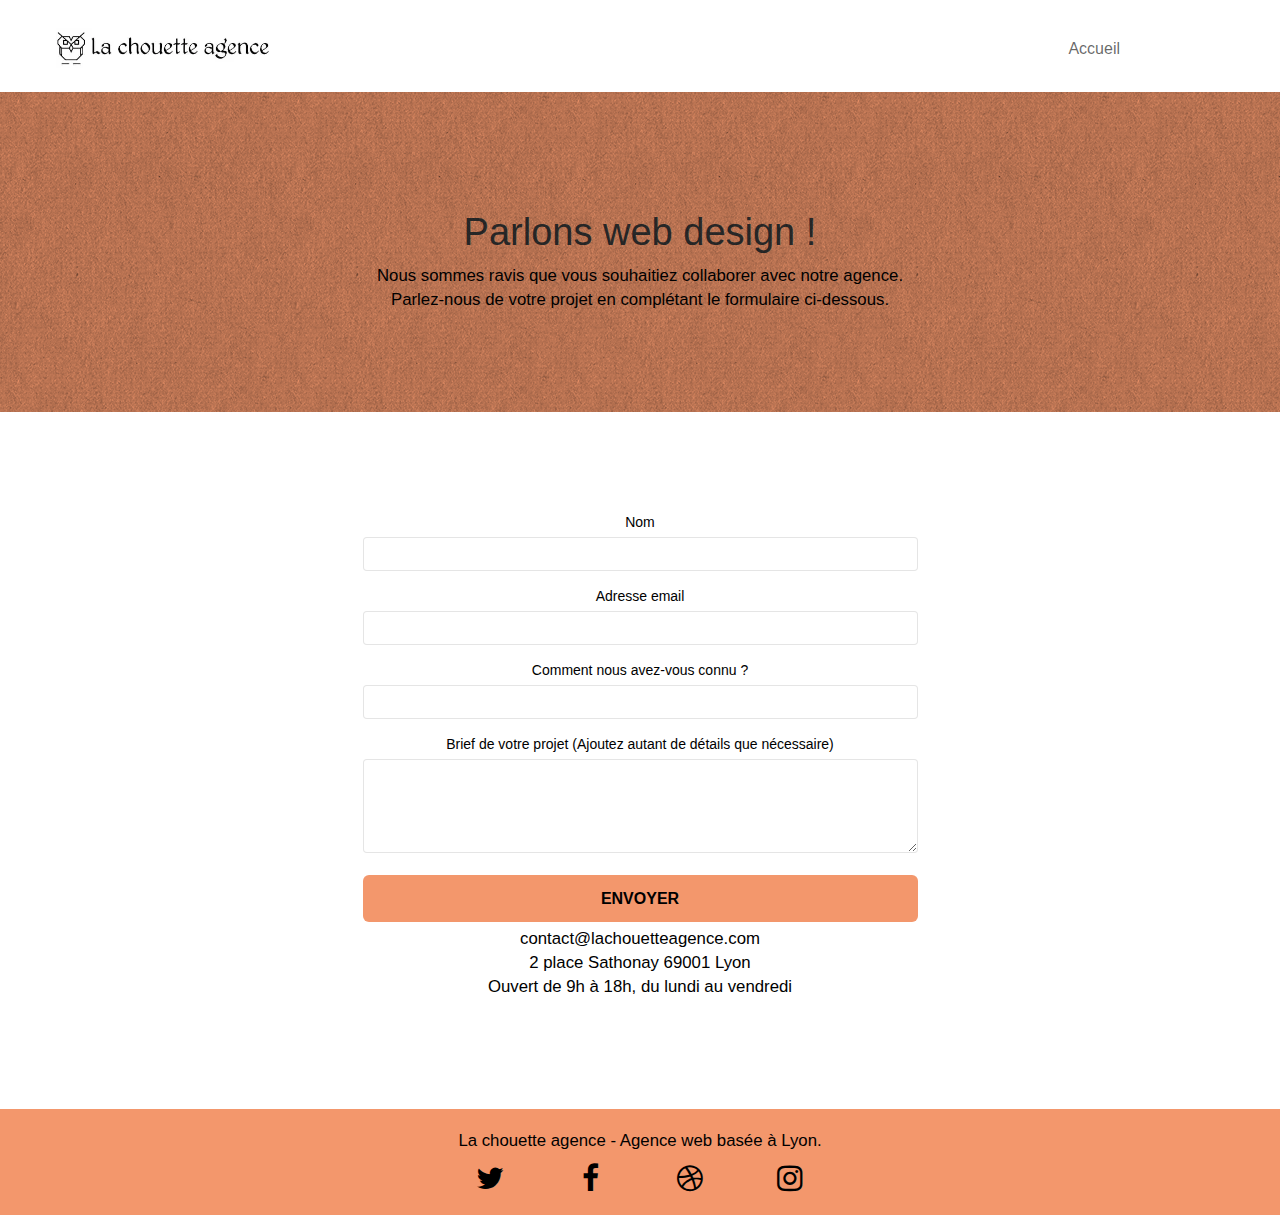
==== page2.html @ 96a7ecc4 "Changement de format pour certaines images" ====
<!doctype html>
<html lang="fr">
<head>
    <meta charset="utf-8">
    <meta name="description" content="Que vous ayez besoin d’une identité visuelle complète ou d’une refonte de votre site, n’hésitez pas à nous contacter.">
    <meta name="viewport" content="width=device-width, initial-scale=1.0, viewport-fit=cover">
    <link rel="shortcut icon" type="image/png" href="favicon.jpg">
    
	<link rel="stylesheet" type="text/css" href="./css/bootstrap-min.css">
	<link rel="stylesheet" type="text/css" href="./css/style-min.css">
	<link rel="stylesheet" type="text/css" href="./css/font-awesome-min.css">
	<link rel="stylesheet" type="text/css" href="./css/et-line-min.css">
	
    <title>Page contact de notre agence</title>

    
<!-- Analytics -->
 
<!-- Analytics END -->
    
</head>
<body>
<!-- Principal conteneur -->
<div class="page-container">
    
<!-- bloc-0 -->
<div class="bloc bgc-white l-bloc " id="bloc-0">
	<div class="container bloc-sm">

		<nav class="navbar row">
			<div class="navbar-header">
				<a class="navbar-brand" href="index.html">
					<img src="img/la-chouette-agence.webp" alt="logo et nom de l'agence" height="40" />
				</a>
				<button id="nav-toggle" type="button" class="ui-navbar-toggle navbar-toggle" data-toggle="collapse" data-target=".navbar-1">
					<span class="sr-only">Toggle navigation</span><span class="icon-bar"></span><span class="icon-bar"></span><span class="icon-bar"></span>
				</button>
			</div>
			<div class="collapse navbar-collapse navbar-1 special-dropdown-nav">
				<ul class="site-navigation nav navbar-nav">
					<li>
						<a href="index.html">Accueil</a>
					</li>
				</ul>
			</div>
		</nav>
	</div>
</div>
<!-- bloc-0 END -->

<!-- bloc-6 -->
<div class="bloc bg-dots-bg bg-repeat bgc-atomic-tangerine d-bloc bloc-bg-texture texture-paper" id="bloc-6">
	<div class="container bloc-lg">
		<div class="row">
			<div class="col-sm-12-modif">
				<h1 class="text-center hero-bloc-text">
					Parlons web design !
				</h1>
				<p class="text-center mg-lg tight-width-whitespace">
					Nous sommes ravis que vous souhaitiez collaborer avec notre agence.<br>
					Parlez-nous de votre projet en complétant le formulaire ci-dessous.
				</p>
			</div>
		</div>
	</div>
</div>
<!-- bloc-6 END -->

<!-- bloc-7 -->
<div class="bloc bgc-white l-bloc" id="bloc-7">
	<div class="container bloc-lg">
		<div class="row-modif">
			<div class="col-sm-6">
				<form id="form_1">
					<div class="form-group">
						<label>
							Nom
						</label>
						<input id="name" class="form-control" required />
					</div>
					<div class="form-group">
						<label>
							Adresse email
						</label>
						<input id="email" class="form-control" type="email" required />
					</div>
					<div class="form-group">
						<label>
							Comment nous avez-vous connu ?
						</label>
						<input class="form-control" type="email" required id="input_504" />
					</div>
					<div class="form-group">
						<label>
							Brief de votre projet (Ajoutez autant de détails que nécessaire)<br>
						</label><textarea id="message" class="form-control" rows="4" cols="50" required></textarea>
					</div> 
					<button class="bloc-button btn btn-lg btn-block cta-hero btn-atomic-tangerine" type="submit">
						Envoyer
					</button>
				</form>
			</div>
			<div class="col-sm-6">
				<p>
					contact@lachouetteagence.com<br>2 place Sathonay 69001 Lyon<br>Ouvert de 9h à 18h, du lundi au vendredi<br>
				</p>
			</div>
		</div>
	</div>
</div>
<!-- bloc-7 END -->

<!-- ScrollToTop Button -->
<a class="bloc-button btn btn-d scrollToTop" onclick="scrollToTarget('1')"><span class="fa fa-chevron-up"></span></a>
<!-- ScrollToTop Button END-->


<!-- Footer - bloc-8 -->
<div class="bloc bgc-atomic-tangerine d-bloc" id="bloc-8">
	<div class="container bloc-sm">
		<div class="row">
			<div class="col-sm-12">
				<p class="text-center">
					La chouette agence - Agence web basée à Lyon.<br>
				</p>
				<div class="row row-no-gutters social">
					<div class="col-sm-3">
						<div class="text-center">
							<a class="social" href="https://twitter.com/"><span class="fa fa-twitter icon-md"></span></a>
						</div>
					</div>
					<div class="col-sm-3">
						<div class="text-center">
							<a class="social" href="https://www.facebook.com/"><span class="fa fa-facebook icon-md"></span></a>
						</div>
					</div>
					<div class="col-sm-3">
						<div class="text-center">
							<a class="social" href="https://dribbble.com/"><span class="fa fa-dribbble icon-md"></span></a>
						</div>
					</div>
					<div class="col-sm-3">
						<div class="text-center">
							<a class="social" href="https://www.instagram.com/"><span class="fa fa-instagram icon-md"></span></a>
						</div>
					</div>
				</div>
			</div>
		</div>
	</div>
</div>
<!-- Footer - bloc-8 END -->

</div>
<!-- Principal conteneur END -->
<script src="./js/jquery-2.1.0-min.js"></script>
<script src="./js/bootstrap-min.js"></script>
<script src="./js/blocs-min.js"></script>
<script src="./js/jquery.touchSwipe-min.js" defer></script>
<script src="./js/gmaps-min.js"></script>   

</body>
</html>
---- css/style-min.css ----
body{margin:0;padding:0;background:#fff;overflow-x:hidden;-webkit-font-smoothing:antialiased;-moz-osx-font-smoothing:grayscale}a,button{transition:all .3s ease-in-out;outline:0!important}a:hover{text-decoration:none;cursor:pointer}#page-loading-blocs-notifaction{position:fixed;top:0;bottom:0;width:100%;z-index:100000;background:#fff url("img/pageload-spinner.gif") no-repeat center center}.bloc{width:100%;clear:both;background:50% 50% no-repeat;padding:0 50px;-webkit-background-size:cover;-moz-background-size:cover;-o-background-size:cover;background-size:cover;position:relative}.bloc .container{padding-left:0;padding-right:0}.bloc-lg{padding:100px 50px;text-align:center}.bloc-md{padding:50px}.bloc-sm{padding:20px 50px}.bg-b-edge,.bg-bl-edge,.bg-br-edge,.bg-center,.bg-l-edge,.bg-r-edge,.bg-repeat,.bg-t-edge,.bg-tl-edge,.bg-tr-edge{-webkit-background-size:auto!important;-moz-background-size:auto!important;-o-background-size:auto!important;background-size:auto!important}.bg-repeat{background:repeat}.bg-t-edge{background:top no-repeat}.bloc-bg-texture::before{content:"";background-size:2px 2px;position:absolute;top:0;bottom:0;left:0;right:0}.texture-paper::before{background:url("../img/texture-paper.png");background-size:280px 280px}.b-parallax{background-attachment:fixed}.d-bloc{color:rgba(255,255,255,.7)}.d-bloc button:hover{color:rgba(255,255,255,.9)}.d-bloc .icon-round,.d-bloc .icon-rounded,.d-bloc .icon-semi-rounded-a,.d-bloc .icon-semi-rounded-b,.d-bloc .icon-square{border-color:rgba(255,255,255,.9)}.d-bloc .divider-h span{border-color:rgba(255,255,255,.2)}.d-bloc .a-btn,.d-bloc .navbar a,.d-bloc .navbar-brand,.d-bloc a .icon-lg,.d-bloc a .icon-sm,.d-bloc a .icon-xl,.d-bloc h1 a,.d-bloc h2 a,.d-bloc h3 a,.d-bloc h4 a,.d-bloc h5 a,.d-bloc h6 a,.d-bloc p a{color:rgba(255,255,255,.6)}.d-bloc .a-btn:hover,.d-bloc .navbar a:hover,.d-bloc .navbar-brand:hover,.d-bloc a:hover .icon-lg,.d-bloc a:hover .icon-md,.d-bloc a:hover .icon-sm,.d-bloc a:hover .icon-xl,.d-bloc h1 a:hover,.d-bloc h2 a:hover,.d-bloc h3 a:hover,.d-bloc h4 a:hover,.d-bloc h5 a:hover,.d-bloc h6 a:hover,.d-bloc p a:hover{color:#fff}.d-bloc .navbar-toggle .icon-bar{background:#fff}.d-bloc .btn-wire,.d-bloc .btn-wire:hover{color:#fff;border-color:#fff}.d-bloc .panel{color:rgba(0,0,0,.5)}.d-bloc .panel button:hover{color:rgba(0,0,0,.7)}.d-bloc .panel icon{border-color:rgba(0,0,0,.7)}.d-bloc .panel .divider-h span{border-color:rgba(0,0,0,.1)}.d-bloc .panel .a-btn{color:rgba(0,0,0,.6)}.d-bloc .panel .a-btn:hover{color:#000}.d-bloc .panel .btn-wire,.d-bloc .panel .btn-wire:hover{color:rgba(0,0,0,.7);border-color:rgba(0,0,0,.3)}.d-bloc .panel,.l-bloc{color:rgba(0,0,0,.5)}.d-bloc .panel button:hover,.l-bloc button:hover{color:rgba(0,0,0,.7)}.l-bloc .icon-round,.l-bloc .icon-rounded,.l-bloc .icon-semi-rounded-a,.l-bloc .icon-semi-rounded-b,.l-bloc .icon-square{border-color:rgba(0,0,0,.7)}.d-bloc .panel .divider-h span,.l-bloc .divider-h span{border-color:rgba(0,0,0,.1)}.d-bloc .panel .a-btn,.l-bloc .a-btn,.l-bloc .navbar a,.l-bloc .navbar-brand,.l-bloc a .icon-lg,.l-bloc a .icon-md,.l-bloc a .icon-sm,.l-bloc a .icon-xl,.l-bloc h1 a,.l-bloc h2 a,.l-bloc h3 a,.l-bloc h4 a,.l-bloc h5 a,.l-bloc h6 a,.l-bloc p a{color:rgba(0,0,0,.6)}.d-bloc .panel .a-btn:hover,.l-bloc .a-btn:hover,.l-bloc .navbar a:hover,.l-bloc .navbar-brand:hover,.l-bloc a:hover .icon-lg,.l-bloc a:hover .icon-md,.l-bloc a:hover .icon-sm,.l-bloc a:hover .icon-xl,.l-bloc h1 a:hover,.l-bloc h2 a:hover,.l-bloc h3 a:hover,.l-bloc h4 a:hover,.l-bloc h5 a:hover,.l-bloc h6 a:hover,.l-bloc p a:hover{color:#000}.l-bloc .navbar-toggle .icon-bar{color:rgba(0,0,0,.6)}.d-bloc .panel .btn-wire,.d-bloc .panel .btn-wire:hover,.l-bloc .btn-wire,.l-bloc .btn-wire:hover{color:rgba(0,0,0,.7);border-color:rgba(0,0,0,.3)}.voffset{margin-top:30px}.voffset-lg{margin-top:80px}.row-no-gutters{margin-right:0;margin-left:0}.row.row-no-gutters>[class*=" col-"],.row.row-no-gutters>[class^=col-]{padding-right:0;padding-left:0}#bloc-1-hero h1{font-size:32px}.navbar{margin-bottom:0;z-index:1}.navbar-brand{height:auto;padding:3px 15px;font-size:25px;font-weight:400;font-weight:600;line-height:44px}.navbar-brand img{max-height:200px;margin:0 5px 0 0;display:inline}.navbar-brand img[src$=svg]{min-width:100px}.nav-center .navbar-brand img{margin:0}.navbar .nav{padding-top:2px;margin-right:6em;float:right;z-index:1;list-style-type:none}.nav>li{float:left;margin-top:4px;font-size:16px}.navbar-nav .open .dropdown-menu>li>a{text-align:inherit}.nav>li a:focus,.nav>li a:hover{background:0 0}.navbar-toggle{margin:10px 10px 0 0;border:0}.navbar-toggle:hover{background:0 0!important}.navbar-toggle .icon-bar{background-color:rgba(0,0,0,.5);width:26px}.nav-invert .navbar .nav{float:left}.nav-invert .navbar-brand,.nav-invert .navbar-header{float:right;position:relative;z-index:2}@media (min-width:768px){.site-navigation{position:absolute;top:50%;right:20px;transform:translate(0,-50%);-webkit-transform:translateY(-50%)}.nav>li .dropdown-menu a,.nav>li .dropdown-menu a:hover{color:#484848}.nav-invert .site-navigation{left:0;right:0}.nav-center{text-align:center}.nav-center .navbar-header{width:100%}.nav-center .nav>li,.nav-center .navbar-brand,.nav-center .navbar-header{float:none;display:inline-block}.nav-center .site-navigation{position:relative;width:100%;right:0;margin-right:0;margin-top:20px}.nav-center.mini-nav .navbar-toggle{float:none;margin:10px auto 0}}.nav>li>.dropdown a{background:0 0!important;display:block;padding:14px 15px}nav .caret{margin:0 5px}.dropdown-menu .dropdown-menu{top:-8px;left:100%}.dropdown-menu .dropmenu-flow-right{top:100%;left:0;margin-left:-1px;border-top-left-radius:0;border-top-right-radius:0}.dropdown-menu .dropdown span{border:4px solid #000;border-top-color:transparent;border-right-color:transparent;border-bottom-color:transparent;margin:6px -5px 0 0!important;float:right}.mg-md{margin-top:10px;margin-bottom:20px}.mg-lg{margin-top:10px;margin-bottom:40px}.btn{margin:0 5px 5px 0}.btn.pull-right{margin:0 0 5px 5px}.btn-d,.btn-d:focus,.btn-d:hover{color:#fff;background:rgba(0,0,0,.3)}button{outline:0!important}.btn-rd{border-radius:40px}.btn-clean{border:1px solid rgba(0,0,0,.08);border-bottom-color:rgba(0,0,0,.1);text-shadow:0 1px 0 rgba(0,0,1,.1);box-shadow:0 1px 3px rgba(0,0,1,.25),inset 0 1px 0 0 rgba(255,255,255,.15)}.icon-md{font-size:30px!important}.icon-lg{font-size:60px!important}.sm-shadow{text-shadow:0 1px 2px rgba(0,0,0,.3)}.panel-sq,.panel-sq .panel-footer,.panel-sq .panel-heading{border-radius:0}.panel-rd{border-radius:30px}.panel-rd .panel-heading{border-radius:29px 29px 0 0}.panel-rd .panel-footer{border-radius:0 0 29px 29px}.form-control{border-color:rgba(0,0,0,.1);box-shadow:none}.scrollToTop{width:40px;height:40px;position:fixed;bottom:20px;right:20px;opacity:0;z-index:500;transition:all .3s ease-in-out}.scrollToTop span{margin-top:6px}.showScrollTop{font-size:14px;opacity:1}a[data-lightbox]{position:relative;display:block;text-align:center}a[data-lightbox]:hover::before{content:"+";font-family:HelveticaNeue-Light,"Helvetica Neue Light","Helvetica Neue",Helvetica,Arial;font-size:32px;width:50px;height:50px;margin-left:-25px;border-radius:50%;background:rgba(0,0,0,.6);color:#fff;font-weight:100;z-index:1;position:absolute;top:50%;transform:translateY(-50%);-webkit-transform:translateY(-50%)}a[data-lightbox]:hover img{opacity:.6;-webkit-animation-fill-mode:none;animation-fill-mode:none}#lightbox-modal{display:flex;align-items:center}#lightbox-modal .modal-dialog{width:90%;max-width:900px;margin:0 auto 0}#lightbox-modal .modal-dialog img{max-height:90vh;margin:0 auto}.lightbox-caption{padding:20px;color:#fff;background:rgba(0,0,0,.5);position:absolute;left:15px;right:15px;bottom:5px}.close-lightbox{color:#fff;font-size:30px;position:absolute;top:20px;right:20px;z-index:20;background:rgba(0,0,0,.5);border:none;line-height:30px;padding:0 9px 5px;opacity:.3}.close-lightbox:hover,.next-lightbox:hover,.prev-lightbox:hover{opacity:1;color:#fff}.next-lightbox,.prev-lightbox{font-size:20px;color:rgba(255,255,255,.9);background:rgba(0,0,0,.5);transition:all .2s ease-in-out;position:absolute;top:45%;z-index:1;opacity:.4}.next-lightbox{padding:6px 8px 1px 13px;right:25px}.prev-lightbox{padding:6px 13px 1px 10px;left:25px}.snapshot-lb .modal-body{padding-bottom:45px}.snapshot-lb .lightbox-caption{padding:0;color:rgba(0,0,0,.5);background:0 0}.btn,a,h1,h2,h3,h4,h5,h6,label,p{font-family:helvetica;font-weight:400;color:#000}.text-description{font-size:1.7em}.hero-bloc-text{font-size:38px}.hero-bloc-text-sub{font-size:36px}.statement-bloc-text{line-height:26px;font-style:italic;font-size:20px;text-align:center;font-weight:lighter;max-width:520px;margin:auto auto auto auto}p{font-size:1.2em}.tight-width-whitespace{max-width:600px;margin:auto auto auto auto}.h1{font-size:20px;font-family:"Open Sans"}.cta-hero{margin-top:22px;color:#fff!important;text-transform:uppercase;padding:12px 28px 12px 28px;font-size:16px;font-weight:700}.social{max-width:400px;margin:auto auto auto auto}h2{font-size:15px;text-transform:uppercase;font-weight:700;color:#333!important}h3{font-size:22px;line-height:1.4em}.med-width-whitespace{max-width:800px;margin:auto auto auto auto;box-shadow:0 0 0 #000}h1{color:#333!important}h4{color:#333!important}.icons{margin-bottom:14px;margin-top:24px}.white{color:#fff!important}.portfolio-thumb{margin-bottom:24px;height:270px}.portfolio-row{margin-bottom:44px;margin-top:50px}.avatar{box-shadow:0 4px 9px rgba(0,0,0,.3)}.black-background{background-color:rgba(165,147,99,.7);padding:40px 40px 40px 40px}.bold-link{font-weight:900;text-decoration:underline!important}.bgc-white{background-color:#fff}.bgc-dark-slate-blue{background-color:#364577}.bgc-atomic-tangerine{background-color:#f3976c}.tc-white{color:#f3976c!important}.btn-atomic-tangerine{background:#f3976c;color:#000!important}.btn-atomic-tangerine:hover{background:#c27956!important;color:#000!important}.ltc-white{color:#fff!important}.ltc-white:hover{color:#ccc!important}.ltc-atomic-tangerine{color:#f3976c!important}.ltc-atomic-tangerine:hover{color:#c27956!important}.icon-dark-slate-blue{color:#364577!important;border-color:#364577!important}.bg-dots-bg{background-image:url("../img/dots-bg.png")}.bg-lines-h2-bg{background-image:url("../img/lines-h2-bg.png")}.bg-banniere{background-image:url("../img/la-chouette-agence-banniere.webp")}.bg-presentation{background-image:url("../img/image-de-presentation.webp")}@media (max-width:1024px){.bloc{padding-left:20px;padding-right:20px}.bloc-tile-2.full-width-bloc .container,.bloc-tile-3.full-width-bloc .container,.bloc-tile-4.full-width-bloc .container,.bloc.full-width-bloc{padding-left:0;padding-right:0}}@media (max-width:992px) and (min-width:768px){.navbar .nav{max-width:80%;margin-right:2em}.nav-center.navbar .nav{max-width:100%}}@media only screen and (min-width:768px) and (max-width:1024px) and (orientation:landscape){.b-parallax{background-attachment:scroll}}@media only screen and (min-width:1024px) and (max-width:1366px) and (-webkit-min-device-pixel-ratio:1.5){.b-parallax{background-attachment:scroll}}@media (max-width:991px){.container{width:100%}.b-parallax{background-attachment:scroll}#hero-bloc,.page-container{overflow-x:hidden;position:relative}.bloc-group,.bloc-group .bloc{display:block;width:100%}.bloc-fill-screen .fill-bloc-bottom-edge,.bloc-fill-screen .fill-bloc-top-edge{padding:0 20px}}@media (max-width:767px){.page-container{overflow-x:hidden;position:relative}#disqus_thread,h1,h2,h3,h4,h5,h6,p{padding-left:10px!important;padding-right:10px!important}.b-parallax{background-attachment:scroll}.navbar .nav{padding-top:0;border-top:1px solid rgba(0,0,0,.2);float:none!important}.navbar.row{margin-left:0;margin-right:0}.site-navigation{position:inherit;transform:none;-webkit-transform:none;-ms-transform:none}.nav>li{margin-top:0;border-bottom:1px solid rgba(0,0,0,.1);background:rgba(0,0,0,.05);text-align:left;padding-left:15px;width:100%}.nav>li:hover{background:rgba(0,0,0,.08)}.dropdown .dropdown a .caret{float:none;margin:5px 0 0 10px!important;border:4px solid #000;border-bottom-color:transparent;border-right-color:transparent;border-left-color:transparent}#hero-bloc .navbar .nav{background:rgba(0,0,0,.8)}#hero-bloc .navbar .nav a{color:rgba(255,255,255,.6)}.hero{padding:50px 0}.hero-nav{left:-1px;right:-1px}.navbar-collapse{padding:0;overflow-x:hidden;-webkit-box-shadow:none;box-shadow:none}.navbar-brand img{max-height:40px;width:auto}.nav-invert .navbar-header{float:none;width:100%}.nav-invert .navbar-toggle{float:left;margin-left:10px}.bloc{padding-left:0;padding-right:0}.bloc-lg,.bloc-xl,.bloc-xxl{padding:40px 0}.bloc-md,.bloc-sm{padding-left:0;padding-right:0}.bloc-fill-screen .fill-bloc-bottom-edge,.bloc-fill-screen .fill-bloc-top-edge,.bloc-tile-2 .container,.bloc-tile-3 .container,.bloc-tile-4 .container{padding-left:0;padding-right:0}.a-block{padding:0 10px}.btn-dwn{display:none}.voffset{margin-top:5px}.voffset-md{margin-top:20px}.voffset-lg{margin-top:30px}form{padding:5px}.close-lightbox{display:inline-block}.blocsapp-device-iphone5{background-size:216px 425px;padding-top:60px;width:216px;height:425px}.blocsapp-device-iphone5 img{width:180px;height:320px}}@media (max-width:400px){.bloc{padding-left:0;padding-right:0}}@media (max-width:767px){.bloc-mob-center-text{text-align:center}}.col-sm-12-modif{text-align:center}.row-modif{display:flex;flex-direction:column;align-items:center}.site-navigation{list-style:none}ul{list-style:none;margin-left:-2em}li{font-size:1.2em}.col-sm-4{margin-top:2em;color:#000}.footer-title{color:#000;font-size:1.2em;text-decoration:underline}a{line-height:1.5em}a:hover{color:#000}@media only screen and (max-width:600px){.portfolio-thumb{margin-left:2.5em}.social{display:flex;justify-content:space-between}p{font-size:1em}.text-description{font-size:1.3em}.col-sm-4{margin-left:1.5em}li{font-size:1.5em;margin:.2em}}
---- css/et-line-min.css ----
@font-face{font-family:et-line;src:url(../fonts/et-line.eot);src:url(../fonts/et-line.eot?#iefix) format('embedded-opentype'),url(../fonts/et-line.woff) format('woff'),url(../fonts/et-line.ttf) format('truetype'),url(../fonts/et-line.svg#et-line) format('svg');font-weight:400;font-style:normal}.et-icon-adjustments,.et-icon-alarmclock,.et-icon-anchor,.et-icon-aperture,.et-icon-attachment,.et-icon-bargraph,.et-icon-basket,.et-icon-beaker,.et-icon-bike,.et-icon-book-open,.et-icon-briefcase,.et-icon-browser,.et-icon-calendar,.et-icon-camera,.et-icon-caution,.et-icon-chat,.et-icon-circle-compass,.et-icon-clipboard,.et-icon-clock,.et-icon-cloud,.et-icon-compass,.et-icon-desktop,.et-icon-dial,.et-icon-document,.et-icon-documents,.et-icon-download,.et-icon-dribbble,.et-icon-edit,.et-icon-envelope,.et-icon-expand,.et-icon-facebook,.et-icon-flag,.et-icon-focus,.et-icon-gears,.et-icon-genius,.et-icon-gift,.et-icon-global,.et-icon-globe,.et-icon-googleplus,.et-icon-grid,.et-icon-happy,.et-icon-hazardous,.et-icon-heart,.et-icon-hotairballoon,.et-icon-hourglass,.et-icon-key,.et-icon-laptop,.et-icon-layers,.et-icon-lifesaver,.et-icon-lightbulb,.et-icon-linegraph,.et-icon-linkedin,.et-icon-lock,.et-icon-magnifying-glass,.et-icon-map,.et-icon-map-pin,.et-icon-megaphone,.et-icon-mic,.et-icon-mobile,.et-icon-newspaper,.et-icon-notebook,.et-icon-paintbrush,.et-icon-paperclip,.et-icon-pencil,.et-icon-phone,.et-icon-picture,.et-icon-pictures,.et-icon-piechart,.et-icon-presentation,.et-icon-pricetags,.et-icon-printer,.et-icon-profile-female,.et-icon-profile-male,.et-icon-puzzle,.et-icon-quote,.et-icon-recycle,.et-icon-refresh,.et-icon-ribbon,.et-icon-rss,.et-icon-sad,.et-icon-scissors,.et-icon-scope,.et-icon-search,.et-icon-shield,.et-icon-speedometer,.et-icon-strategy,.et-icon-streetsign,.et-icon-tablet,.et-icon-target,.et-icon-telescope,.et-icon-toolbox,.et-icon-tools,.et-icon-tools-2,.et-icon-trophy,.et-icon-tumblr,.et-icon-twitter,.et-icon-upload,.et-icon-video,.et-icon-wallet,.et-icon-wine{font-family:et-line;font-style:normal;font-weight:400;font-variant:normal;text-transform:none;line-height:1;-webkit-font-smoothing:antialiased;-moz-osx-font-smoothing:grayscale;display:inline-block}.et-icon-mobile:before{content:"\e000"}.et-icon-laptop:before{content:"\e001"}.et-icon-desktop:before{content:"\e002"}.et-icon-tablet:before{content:"\e003"}.et-icon-phone:before{content:"\e004"}.et-icon-document:before{content:"\e005"}.et-icon-documents:before{content:"\e006"}.et-icon-search:before{content:"\e007"}.et-icon-clipboard:before{content:"\e008"}.et-icon-newspaper:before{content:"\e009"}.et-icon-notebook:before{content:"\e00a"}.et-icon-book-open:before{content:"\e00b"}.et-icon-browser:before{content:"\e00c"}.et-icon-calendar:before{content:"\e00d"}.et-icon-presentation:before{content:"\e00e"}.et-icon-picture:before{content:"\e00f"}.et-icon-pictures:before{content:"\e010"}.et-icon-video:before{content:"\e011"}.et-icon-camera:before{content:"\e012"}.et-icon-printer:before{content:"\e013"}.et-icon-toolbox:before{content:"\e014"}.et-icon-briefcase:before{content:"\e015"}.et-icon-wallet:before{content:"\e016"}.et-icon-gift:before{content:"\e017"}.et-icon-bargraph:before{content:"\e018"}.et-icon-grid:before{content:"\e019"}.et-icon-expand:before{content:"\e01a"}.et-icon-focus:before{content:"\e01b"}.et-icon-edit:before{content:"\e01c"}.et-icon-adjustments:before{content:"\e01d"}.et-icon-ribbon:before{content:"\e01e"}.et-icon-hourglass:before{content:"\e01f"}.et-icon-lock:before{content:"\e020"}.et-icon-megaphone:before{content:"\e021"}.et-icon-shield:before{content:"\e022"}.et-icon-trophy:before{content:"\e023"}.et-icon-flag:before{content:"\e024"}.et-icon-map:before{content:"\e025"}.et-icon-puzzle:before{content:"\e026"}.et-icon-basket:before{content:"\e027"}.et-icon-envelope:before{content:"\e028"}.et-icon-streetsign:before{content:"\e029"}.et-icon-telescope:before{content:"\e02a"}.et-icon-gears:before{content:"\e02b"}.et-icon-key:before{content:"\e02c"}.et-icon-paperclip:before{content:"\e02d"}.et-icon-attachment:before{content:"\e02e"}.et-icon-pricetags:before{content:"\e02f"}.et-icon-lightbulb:before{content:"\e030"}.et-icon-layers:before{content:"\e031"}.et-icon-pencil:before{content:"\e032"}.et-icon-tools:before{content:"\e033"}.et-icon-tools-2:before{content:"\e034"}.et-icon-scissors:before{content:"\e035"}.et-icon-paintbrush:before{content:"\e036"}.et-icon-magnifying-glass:before{content:"\e037"}.et-icon-circle-compass:before{content:"\e038"}.et-icon-linegraph:before{content:"\e039"}.et-icon-mic:before{content:"\e03a"}.et-icon-strategy:before{content:"\e03b"}.et-icon-beaker:before{content:"\e03c"}.et-icon-caution:before{content:"\e03d"}.et-icon-recycle:before{content:"\e03e"}.et-icon-anchor:before{content:"\e03f"}.et-icon-profile-male:before{content:"\e040"}.et-icon-profile-female:before{content:"\e041"}.et-icon-bike:before{content:"\e042"}.et-icon-wine:before{content:"\e043"}.et-icon-hotairballoon:before{content:"\e044"}.et-icon-globe:before{content:"\e045"}.et-icon-genius:before{content:"\e046"}.et-icon-map-pin:before{content:"\e047"}.et-icon-dial:before{content:"\e048"}.et-icon-chat:before{content:"\e049"}.et-icon-heart:before{content:"\e04a"}.et-icon-cloud:before{content:"\e04b"}.et-icon-upload:before{content:"\e04c"}.et-icon-download:before{content:"\e04d"}.et-icon-target:before{content:"\e04e"}.et-icon-hazardous:before{content:"\e04f"}.et-icon-piechart:before{content:"\e050"}.et-icon-speedometer:before{content:"\e051"}.et-icon-global:before{content:"\e052"}.et-icon-compass:before{content:"\e053"}.et-icon-lifesaver:before{content:"\e054"}.et-icon-clock:before{content:"\e055"}.et-icon-aperture:before{content:"\e056"}.et-icon-quote:before{content:"\e057"}.et-icon-scope:before{content:"\e058"}.et-icon-alarmclock:before{content:"\e059"}.et-icon-refresh:before{content:"\e05a"}.et-icon-happy:before{content:"\e05b"}.et-icon-sad:before{content:"\e05c"}.et-icon-facebook:before{content:"\e05d"}.et-icon-twitter:before{content:"\e05e"}.et-icon-googleplus:before{content:"\e05f"}.et-icon-rss:before{content:"\e060"}.et-icon-tumblr:before{content:"\e061"}.et-icon-linkedin:before{content:"\e062"}.et-icon-dribbble:before{content:"\e063"}
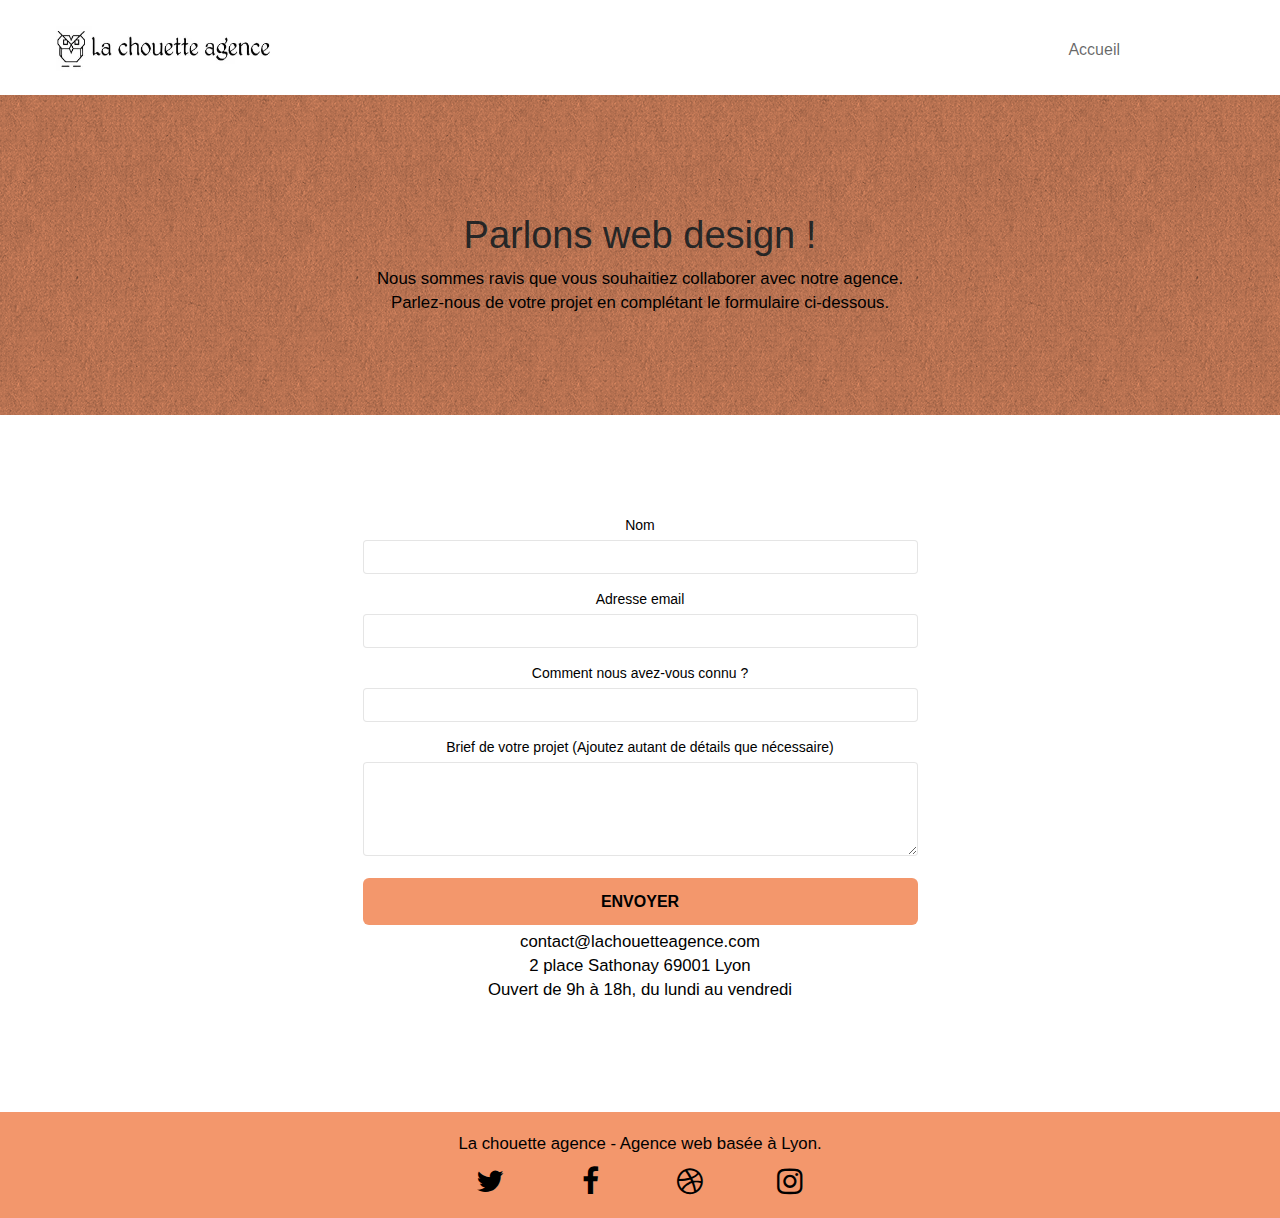
==== commit b1625826: "Modifications sur les images" ====
--- a/page2.html
+++ b/page2.html
@@ -30,7 +30,7 @@
 		<nav class="navbar row">
 			<div class="navbar-header">
 				<a class="navbar-brand" href="index.html">
-					<img src="img/la-chouette-agence.webp" alt="logo et nom de l'agence" height="40" />
+					<img src="img/la-chouette-agence.webp" alt="logo et nom de l'agence" height="40" class="logo-agence" />
 				</a>
 				<button id="nav-toggle" type="button" class="ui-navbar-toggle navbar-toggle" data-toggle="collapse" data-target=".navbar-1">
 					<span class="sr-only">Toggle navigation</span><span class="icon-bar"></span><span class="icon-bar"></span><span class="icon-bar"></span>
--- a/css/style-min.css
+++ b/css/style-min.css
@@ -1 +1 @@
-body{margin:0;padding:0;background:#fff;overflow-x:hidden;-webkit-font-smoothing:antialiased;-moz-osx-font-smoothing:grayscale}a,button{transition:all .3s ease-in-out;outline:0!important}a:hover{text-decoration:none;cursor:pointer}#page-loading-blocs-notifaction{position:fixed;top:0;bottom:0;width:100%;z-index:100000;background:#fff url("img/pageload-spinner.gif") no-repeat center center}.bloc{width:100%;clear:both;background:50% 50% no-repeat;padding:0 50px;-webkit-background-size:cover;-moz-background-size:cover;-o-background-size:cover;background-size:cover;position:relative}.bloc .container{padding-left:0;padding-right:0}.bloc-lg{padding:100px 50px;text-align:center}.bloc-md{padding:50px}.bloc-sm{padding:20px 50px}.bg-b-edge,.bg-bl-edge,.bg-br-edge,.bg-center,.bg-l-edge,.bg-r-edge,.bg-repeat,.bg-t-edge,.bg-tl-edge,.bg-tr-edge{-webkit-background-size:auto!important;-moz-background-size:auto!important;-o-background-size:auto!important;background-size:auto!important}.bg-repeat{background:repeat}.bg-t-edge{background:top no-repeat}.bloc-bg-texture::before{content:"";background-size:2px 2px;position:absolute;top:0;bottom:0;left:0;right:0}.texture-paper::before{background:url("../img/texture-paper.png");background-size:280px 280px}.b-parallax{background-attachment:fixed}.d-bloc{color:rgba(255,255,255,.7)}.d-bloc button:hover{color:rgba(255,255,255,.9)}.d-bloc .icon-round,.d-bloc .icon-rounded,.d-bloc .icon-semi-rounded-a,.d-bloc .icon-semi-rounded-b,.d-bloc .icon-square{border-color:rgba(255,255,255,.9)}.d-bloc .divider-h span{border-color:rgba(255,255,255,.2)}.d-bloc .a-btn,.d-bloc .navbar a,.d-bloc .navbar-brand,.d-bloc a .icon-lg,.d-bloc a .icon-sm,.d-bloc a .icon-xl,.d-bloc h1 a,.d-bloc h2 a,.d-bloc h3 a,.d-bloc h4 a,.d-bloc h5 a,.d-bloc h6 a,.d-bloc p a{color:rgba(255,255,255,.6)}.d-bloc .a-btn:hover,.d-bloc .navbar a:hover,.d-bloc .navbar-brand:hover,.d-bloc a:hover .icon-lg,.d-bloc a:hover .icon-md,.d-bloc a:hover .icon-sm,.d-bloc a:hover .icon-xl,.d-bloc h1 a:hover,.d-bloc h2 a:hover,.d-bloc h3 a:hover,.d-bloc h4 a:hover,.d-bloc h5 a:hover,.d-bloc h6 a:hover,.d-bloc p a:hover{color:#fff}.d-bloc .navbar-toggle .icon-bar{background:#fff}.d-bloc .btn-wire,.d-bloc .btn-wire:hover{color:#fff;border-color:#fff}.d-bloc .panel{color:rgba(0,0,0,.5)}.d-bloc .panel button:hover{color:rgba(0,0,0,.7)}.d-bloc .panel icon{border-color:rgba(0,0,0,.7)}.d-bloc .panel .divider-h span{border-color:rgba(0,0,0,.1)}.d-bloc .panel .a-btn{color:rgba(0,0,0,.6)}.d-bloc .panel .a-btn:hover{color:#000}.d-bloc .panel .btn-wire,.d-bloc .panel .btn-wire:hover{color:rgba(0,0,0,.7);border-color:rgba(0,0,0,.3)}.d-bloc .panel,.l-bloc{color:rgba(0,0,0,.5)}.d-bloc .panel button:hover,.l-bloc button:hover{color:rgba(0,0,0,.7)}.l-bloc .icon-round,.l-bloc .icon-rounded,.l-bloc .icon-semi-rounded-a,.l-bloc .icon-semi-rounded-b,.l-bloc .icon-square{border-color:rgba(0,0,0,.7)}.d-bloc .panel .divider-h span,.l-bloc .divider-h span{border-color:rgba(0,0,0,.1)}.d-bloc .panel .a-btn,.l-bloc .a-btn,.l-bloc .navbar a,.l-bloc .navbar-brand,.l-bloc a .icon-lg,.l-bloc a .icon-md,.l-bloc a .icon-sm,.l-bloc a .icon-xl,.l-bloc h1 a,.l-bloc h2 a,.l-bloc h3 a,.l-bloc h4 a,.l-bloc h5 a,.l-bloc h6 a,.l-bloc p a{color:rgba(0,0,0,.6)}.d-bloc .panel .a-btn:hover,.l-bloc .a-btn:hover,.l-bloc .navbar a:hover,.l-bloc .navbar-brand:hover,.l-bloc a:hover .icon-lg,.l-bloc a:hover .icon-md,.l-bloc a:hover .icon-sm,.l-bloc a:hover .icon-xl,.l-bloc h1 a:hover,.l-bloc h2 a:hover,.l-bloc h3 a:hover,.l-bloc h4 a:hover,.l-bloc h5 a:hover,.l-bloc h6 a:hover,.l-bloc p a:hover{color:#000}.l-bloc .navbar-toggle .icon-bar{color:rgba(0,0,0,.6)}.d-bloc .panel .btn-wire,.d-bloc .panel .btn-wire:hover,.l-bloc .btn-wire,.l-bloc .btn-wire:hover{color:rgba(0,0,0,.7);border-color:rgba(0,0,0,.3)}.voffset{margin-top:30px}.voffset-lg{margin-top:80px}.row-no-gutters{margin-right:0;margin-left:0}.row.row-no-gutters>[class*=" col-"],.row.row-no-gutters>[class^=col-]{padding-right:0;padding-left:0}#bloc-1-hero h1{font-size:32px}.navbar{margin-bottom:0;z-index:1}.navbar-brand{height:auto;padding:3px 15px;font-size:25px;font-weight:400;font-weight:600;line-height:44px}.navbar-brand img{max-height:200px;margin:0 5px 0 0;display:inline}.navbar-brand img[src$=svg]{min-width:100px}.nav-center .navbar-brand img{margin:0}.navbar .nav{padding-top:2px;margin-right:6em;float:right;z-index:1;list-style-type:none}.nav>li{float:left;margin-top:4px;font-size:16px}.navbar-nav .open .dropdown-menu>li>a{text-align:inherit}.nav>li a:focus,.nav>li a:hover{background:0 0}.navbar-toggle{margin:10px 10px 0 0;border:0}.navbar-toggle:hover{background:0 0!important}.navbar-toggle .icon-bar{background-color:rgba(0,0,0,.5);width:26px}.nav-invert .navbar .nav{float:left}.nav-invert .navbar-brand,.nav-invert .navbar-header{float:right;position:relative;z-index:2}@media (min-width:768px){.site-navigation{position:absolute;top:50%;right:20px;transform:translate(0,-50%);-webkit-transform:translateY(-50%)}.nav>li .dropdown-menu a,.nav>li .dropdown-menu a:hover{color:#484848}.nav-invert .site-navigation{left:0;right:0}.nav-center{text-align:center}.nav-center .navbar-header{width:100%}.nav-center .nav>li,.nav-center .navbar-brand,.nav-center .navbar-header{float:none;display:inline-block}.nav-center .site-navigation{position:relative;width:100%;right:0;margin-right:0;margin-top:20px}.nav-center.mini-nav .navbar-toggle{float:none;margin:10px auto 0}}.nav>li>.dropdown a{background:0 0!important;display:block;padding:14px 15px}nav .caret{margin:0 5px}.dropdown-menu .dropdown-menu{top:-8px;left:100%}.dropdown-menu .dropmenu-flow-right{top:100%;left:0;margin-left:-1px;border-top-left-radius:0;border-top-right-radius:0}.dropdown-menu .dropdown span{border:4px solid #000;border-top-color:transparent;border-right-color:transparent;border-bottom-color:transparent;margin:6px -5px 0 0!important;float:right}.mg-md{margin-top:10px;margin-bottom:20px}.mg-lg{margin-top:10px;margin-bottom:40px}.btn{margin:0 5px 5px 0}.btn.pull-right{margin:0 0 5px 5px}.btn-d,.btn-d:focus,.btn-d:hover{color:#fff;background:rgba(0,0,0,.3)}button{outline:0!important}.btn-rd{border-radius:40px}.btn-clean{border:1px solid rgba(0,0,0,.08);border-bottom-color:rgba(0,0,0,.1);text-shadow:0 1px 0 rgba(0,0,1,.1);box-shadow:0 1px 3px rgba(0,0,1,.25),inset 0 1px 0 0 rgba(255,255,255,.15)}.icon-md{font-size:30px!important}.icon-lg{font-size:60px!important}.sm-shadow{text-shadow:0 1px 2px rgba(0,0,0,.3)}.panel-sq,.panel-sq .panel-footer,.panel-sq .panel-heading{border-radius:0}.panel-rd{border-radius:30px}.panel-rd .panel-heading{border-radius:29px 29px 0 0}.panel-rd .panel-footer{border-radius:0 0 29px 29px}.form-control{border-color:rgba(0,0,0,.1);box-shadow:none}.scrollToTop{width:40px;height:40px;position:fixed;bottom:20px;right:20px;opacity:0;z-index:500;transition:all .3s ease-in-out}.scrollToTop span{margin-top:6px}.showScrollTop{font-size:14px;opacity:1}a[data-lightbox]{position:relative;display:block;text-align:center}a[data-lightbox]:hover::before{content:"+";font-family:HelveticaNeue-Light,"Helvetica Neue Light","Helvetica Neue",Helvetica,Arial;font-size:32px;width:50px;height:50px;margin-left:-25px;border-radius:50%;background:rgba(0,0,0,.6);color:#fff;font-weight:100;z-index:1;position:absolute;top:50%;transform:translateY(-50%);-webkit-transform:translateY(-50%)}a[data-lightbox]:hover img{opacity:.6;-webkit-animation-fill-mode:none;animation-fill-mode:none}#lightbox-modal{display:flex;align-items:center}#lightbox-modal .modal-dialog{width:90%;max-width:900px;margin:0 auto 0}#lightbox-modal .modal-dialog img{max-height:90vh;margin:0 auto}.lightbox-caption{padding:20px;color:#fff;background:rgba(0,0,0,.5);position:absolute;left:15px;right:15px;bottom:5px}.close-lightbox{color:#fff;font-size:30px;position:absolute;top:20px;right:20px;z-index:20;background:rgba(0,0,0,.5);border:none;line-height:30px;padding:0 9px 5px;opacity:.3}.close-lightbox:hover,.next-lightbox:hover,.prev-lightbox:hover{opacity:1;color:#fff}.next-lightbox,.prev-lightbox{font-size:20px;color:rgba(255,255,255,.9);background:rgba(0,0,0,.5);transition:all .2s ease-in-out;position:absolute;top:45%;z-index:1;opacity:.4}.next-lightbox{padding:6px 8px 1px 13px;right:25px}.prev-lightbox{padding:6px 13px 1px 10px;left:25px}.snapshot-lb .modal-body{padding-bottom:45px}.snapshot-lb .lightbox-caption{padding:0;color:rgba(0,0,0,.5);background:0 0}.btn,a,h1,h2,h3,h4,h5,h6,label,p{font-family:helvetica;font-weight:400;color:#000}.text-description{font-size:1.7em}.hero-bloc-text{font-size:38px}.hero-bloc-text-sub{font-size:36px}.statement-bloc-text{line-height:26px;font-style:italic;font-size:20px;text-align:center;font-weight:lighter;max-width:520px;margin:auto auto auto auto}p{font-size:1.2em}.tight-width-whitespace{max-width:600px;margin:auto auto auto auto}.h1{font-size:20px;font-family:"Open Sans"}.cta-hero{margin-top:22px;color:#fff!important;text-transform:uppercase;padding:12px 28px 12px 28px;font-size:16px;font-weight:700}.social{max-width:400px;margin:auto auto auto auto}h2{font-size:15px;text-transform:uppercase;font-weight:700;color:#333!important}h3{font-size:22px;line-height:1.4em}.med-width-whitespace{max-width:800px;margin:auto auto auto auto;box-shadow:0 0 0 #000}h1{color:#333!important}h4{color:#333!important}.icons{margin-bottom:14px;margin-top:24px}.white{color:#fff!important}.portfolio-thumb{margin-bottom:24px;height:270px}.portfolio-row{margin-bottom:44px;margin-top:50px}.avatar{box-shadow:0 4px 9px rgba(0,0,0,.3)}.black-background{background-color:rgba(165,147,99,.7);padding:40px 40px 40px 40px}.bold-link{font-weight:900;text-decoration:underline!important}.bgc-white{background-color:#fff}.bgc-dark-slate-blue{background-color:#364577}.bgc-atomic-tangerine{background-color:#f3976c}.tc-white{color:#f3976c!important}.btn-atomic-tangerine{background:#f3976c;color:#000!important}.btn-atomic-tangerine:hover{background:#c27956!important;color:#000!important}.ltc-white{color:#fff!important}.ltc-white:hover{color:#ccc!important}.ltc-atomic-tangerine{color:#f3976c!important}.ltc-atomic-tangerine:hover{color:#c27956!important}.icon-dark-slate-blue{color:#364577!important;border-color:#364577!important}.bg-dots-bg{background-image:url("../img/dots-bg.png")}.bg-lines-h2-bg{background-image:url("../img/lines-h2-bg.png")}.bg-banniere{background-image:url("../img/la-chouette-agence-banniere.webp")}.bg-presentation{background-image:url("../img/image-de-presentation.webp")}@media (max-width:1024px){.bloc{padding-left:20px;padding-right:20px}.bloc-tile-2.full-width-bloc .container,.bloc-tile-3.full-width-bloc .container,.bloc-tile-4.full-width-bloc .container,.bloc.full-width-bloc{padding-left:0;padding-right:0}}@media (max-width:992px) and (min-width:768px){.navbar .nav{max-width:80%;margin-right:2em}.nav-center.navbar .nav{max-width:100%}}@media only screen and (min-width:768px) and (max-width:1024px) and (orientation:landscape){.b-parallax{background-attachment:scroll}}@media only screen and (min-width:1024px) and (max-width:1366px) and (-webkit-min-device-pixel-ratio:1.5){.b-parallax{background-attachment:scroll}}@media (max-width:991px){.container{width:100%}.b-parallax{background-attachment:scroll}#hero-bloc,.page-container{overflow-x:hidden;position:relative}.bloc-group,.bloc-group .bloc{display:block;width:100%}.bloc-fill-screen .fill-bloc-bottom-edge,.bloc-fill-screen .fill-bloc-top-edge{padding:0 20px}}@media (max-width:767px){.page-container{overflow-x:hidden;position:relative}#disqus_thread,h1,h2,h3,h4,h5,h6,p{padding-left:10px!important;padding-right:10px!important}.b-parallax{background-attachment:scroll}.navbar .nav{padding-top:0;border-top:1px solid rgba(0,0,0,.2);float:none!important}.navbar.row{margin-left:0;margin-right:0}.site-navigation{position:inherit;transform:none;-webkit-transform:none;-ms-transform:none}.nav>li{margin-top:0;border-bottom:1px solid rgba(0,0,0,.1);background:rgba(0,0,0,.05);text-align:left;padding-left:15px;width:100%}.nav>li:hover{background:rgba(0,0,0,.08)}.dropdown .dropdown a .caret{float:none;margin:5px 0 0 10px!important;border:4px solid #000;border-bottom-color:transparent;border-right-color:transparent;border-left-color:transparent}#hero-bloc .navbar .nav{background:rgba(0,0,0,.8)}#hero-bloc .navbar .nav a{color:rgba(255,255,255,.6)}.hero{padding:50px 0}.hero-nav{left:-1px;right:-1px}.navbar-collapse{padding:0;overflow-x:hidden;-webkit-box-shadow:none;box-shadow:none}.navbar-brand img{max-height:40px;width:auto}.nav-invert .navbar-header{float:none;width:100%}.nav-invert .navbar-toggle{float:left;margin-left:10px}.bloc{padding-left:0;padding-right:0}.bloc-lg,.bloc-xl,.bloc-xxl{padding:40px 0}.bloc-md,.bloc-sm{padding-left:0;padding-right:0}.bloc-fill-screen .fill-bloc-bottom-edge,.bloc-fill-screen .fill-bloc-top-edge,.bloc-tile-2 .container,.bloc-tile-3 .container,.bloc-tile-4 .container{padding-left:0;padding-right:0}.a-block{padding:0 10px}.btn-dwn{display:none}.voffset{margin-top:5px}.voffset-md{margin-top:20px}.voffset-lg{margin-top:30px}form{padding:5px}.close-lightbox{display:inline-block}.blocsapp-device-iphone5{background-size:216px 425px;padding-top:60px;width:216px;height:425px}.blocsapp-device-iphone5 img{width:180px;height:320px}}@media (max-width:400px){.bloc{padding-left:0;padding-right:0}}@media (max-width:767px){.bloc-mob-center-text{text-align:center}}.col-sm-12-modif{text-align:center}.row-modif{display:flex;flex-direction:column;align-items:center}.site-navigation{list-style:none}ul{list-style:none;margin-left:-2em}li{font-size:1.2em}.col-sm-4{margin-top:2em;color:#000}.footer-title{color:#000;font-size:1.2em;text-decoration:underline}a{line-height:1.5em}a:hover{color:#000}@media only screen and (max-width:600px){.portfolio-thumb{margin-left:2.5em}.social{display:flex;justify-content:space-between}p{font-size:1em}.text-description{font-size:1.3em}.col-sm-4{margin-left:1.5em}li{font-size:1.5em;margin:.2em}}+body{margin:0;padding:0;background:#fff;overflow-x:hidden;-webkit-font-smoothing:antialiased;-moz-osx-font-smoothing:grayscale}a,button{transition:all .3s ease-in-out;outline:0!important}a:hover{text-decoration:none;cursor:pointer}#page-loading-blocs-notifaction{position:fixed;top:0;bottom:0;width:100%;z-index:100000;background:#fff url("img/pageload-spinner.gif") no-repeat center center}.bloc{width:100%;clear:both;background:50% 50% no-repeat;padding:0 50px;-webkit-background-size:cover;-moz-background-size:cover;-o-background-size:cover;background-size:cover;position:relative}.bloc .container{padding-left:0;padding-right:0}.bloc-lg{padding:100px 50px;text-align:center}.bloc-md{padding:50px}.bloc-sm{padding:20px 50px}.bg-b-edge,.bg-bl-edge,.bg-br-edge,.bg-center,.bg-l-edge,.bg-r-edge,.bg-repeat,.bg-t-edge,.bg-tl-edge,.bg-tr-edge{-webkit-background-size:auto!important;-moz-background-size:auto!important;-o-background-size:auto!important;background-size:auto!important}.bg-repeat{background:repeat}.bg-t-edge{background:top no-repeat}.bloc-bg-texture::before{content:"";background-size:2px 2px;position:absolute;top:0;bottom:0;left:0;right:0}.texture-paper::before{background:url("../img/texture-paper.webp");background-size:280px 280px}.b-parallax{background-attachment:fixed}.d-bloc{color:rgba(255,255,255,.7)}.d-bloc button:hover{color:rgba(255,255,255,.9)}.d-bloc .icon-round,.d-bloc .icon-rounded,.d-bloc .icon-semi-rounded-a,.d-bloc .icon-semi-rounded-b,.d-bloc .icon-square{border-color:rgba(255,255,255,.9)}.d-bloc .divider-h span{border-color:rgba(255,255,255,.2)}.d-bloc .a-btn,.d-bloc .navbar a,.d-bloc .navbar-brand,.d-bloc a .icon-lg,.d-bloc a .icon-sm,.d-bloc a .icon-xl,.d-bloc h1 a,.d-bloc h2 a,.d-bloc h3 a,.d-bloc h4 a,.d-bloc h5 a,.d-bloc h6 a,.d-bloc p a{color:rgba(255,255,255,.6)}.d-bloc .a-btn:hover,.d-bloc .navbar a:hover,.d-bloc .navbar-brand:hover,.d-bloc a:hover .icon-lg,.d-bloc a:hover .icon-md,.d-bloc a:hover .icon-sm,.d-bloc a:hover .icon-xl,.d-bloc h1 a:hover,.d-bloc h2 a:hover,.d-bloc h3 a:hover,.d-bloc h4 a:hover,.d-bloc h5 a:hover,.d-bloc h6 a:hover,.d-bloc p a:hover{color:#fff}.d-bloc .navbar-toggle .icon-bar{background:#fff}.d-bloc .btn-wire,.d-bloc .btn-wire:hover{color:#fff;border-color:#fff}.d-bloc .panel{color:rgba(0,0,0,.5)}.d-bloc .panel button:hover{color:rgba(0,0,0,.7)}.d-bloc .panel icon{border-color:rgba(0,0,0,.7)}.d-bloc .panel .divider-h span{border-color:rgba(0,0,0,.1)}.d-bloc .panel .a-btn{color:rgba(0,0,0,.6)}.d-bloc .panel .a-btn:hover{color:#000}.d-bloc .panel .btn-wire,.d-bloc .panel .btn-wire:hover{color:rgba(0,0,0,.7);border-color:rgba(0,0,0,.3)}.d-bloc .panel,.l-bloc{color:rgba(0,0,0,.5)}.d-bloc .panel button:hover,.l-bloc button:hover{color:rgba(0,0,0,.7)}.l-bloc .icon-round,.l-bloc .icon-rounded,.l-bloc .icon-semi-rounded-a,.l-bloc .icon-semi-rounded-b,.l-bloc .icon-square{border-color:rgba(0,0,0,.7)}.d-bloc .panel .divider-h span,.l-bloc .divider-h span{border-color:rgba(0,0,0,.1)}.d-bloc .panel .a-btn,.l-bloc .a-btn,.l-bloc .navbar a,.l-bloc .navbar-brand,.l-bloc a .icon-lg,.l-bloc a .icon-md,.l-bloc a .icon-sm,.l-bloc a .icon-xl,.l-bloc h1 a,.l-bloc h2 a,.l-bloc h3 a,.l-bloc h4 a,.l-bloc h5 a,.l-bloc h6 a,.l-bloc p a{color:rgba(0,0,0,.6)}.d-bloc .panel .a-btn:hover,.l-bloc .a-btn:hover,.l-bloc .navbar a:hover,.l-bloc .navbar-brand:hover,.l-bloc a:hover .icon-lg,.l-bloc a:hover .icon-md,.l-bloc a:hover .icon-sm,.l-bloc a:hover .icon-xl,.l-bloc h1 a:hover,.l-bloc h2 a:hover,.l-bloc h3 a:hover,.l-bloc h4 a:hover,.l-bloc h5 a:hover,.l-bloc h6 a:hover,.l-bloc p a:hover{color:#000}.l-bloc .navbar-toggle .icon-bar{color:rgba(0,0,0,.6)}.d-bloc .panel .btn-wire,.d-bloc .panel .btn-wire:hover,.l-bloc .btn-wire,.l-bloc .btn-wire:hover{color:rgba(0,0,0,.7);border-color:rgba(0,0,0,.3)}.voffset{margin-top:30px}.voffset-lg{margin-top:80px}.row-no-gutters{margin-right:0;margin-left:0}.row.row-no-gutters>[class*=" col-"],.row.row-no-gutters>[class^=col-]{padding-right:0;padding-left:0}#bloc-1-hero h1{font-size:32px}.navbar{margin-bottom:0;z-index:1}.navbar-brand{height:auto;padding:3px 15px;font-size:25px;font-weight:400;font-weight:600;line-height:44px}.navbar-brand img{max-height:200px;margin:0 5px 0 0;display:inline}.navbar-brand img[src$=svg]{min-width:100px}.nav-center .navbar-brand img{margin:0}.navbar .nav{padding-top:2px;margin-right:6em;float:right;z-index:1;list-style-type:none}.nav>li{float:left;margin-top:4px;font-size:16px}.navbar-nav .open .dropdown-menu>li>a{text-align:inherit}.nav>li a:focus,.nav>li a:hover{background:0 0}.navbar-toggle{margin:10px 10px 0 0;border:0}.navbar-toggle:hover{background:0 0!important}.navbar-toggle .icon-bar{background-color:rgba(0,0,0,.5);width:26px}.nav-invert .navbar .nav{float:left}.nav-invert .navbar-brand,.nav-invert .navbar-header{float:right;position:relative;z-index:2}@media (min-width:768px){.site-navigation{position:absolute;top:50%;right:20px;transform:translate(0,-50%);-webkit-transform:translateY(-50%)}.nav>li .dropdown-menu a,.nav>li .dropdown-menu a:hover{color:#484848}.nav-invert .site-navigation{left:0;right:0}.nav-center{text-align:center}.nav-center .navbar-header{width:100%}.nav-center .nav>li,.nav-center .navbar-brand,.nav-center .navbar-header{float:none;display:inline-block}.nav-center .site-navigation{position:relative;width:100%;right:0;margin-right:0;margin-top:20px}.nav-center.mini-nav .navbar-toggle{float:none;margin:10px auto 0}}.nav>li>.dropdown a{background:0 0!important;display:block;padding:14px 15px}nav .caret{margin:0 5px}.dropdown-menu .dropdown-menu{top:-8px;left:100%}.dropdown-menu .dropmenu-flow-right{top:100%;left:0;margin-left:-1px;border-top-left-radius:0;border-top-right-radius:0}.dropdown-menu .dropdown span{border:4px solid #000;border-top-color:transparent;border-right-color:transparent;border-bottom-color:transparent;margin:6px -5px 0 0!important;float:right}.mg-md{margin-top:10px;margin-bottom:20px}.mg-lg{margin-top:10px;margin-bottom:40px}.btn{margin:0 5px 5px 0}.btn.pull-right{margin:0 0 5px 5px}.btn-d,.btn-d:focus,.btn-d:hover{color:#fff;background:rgba(0,0,0,.3)}button{outline:0!important}.btn-rd{border-radius:40px}.btn-clean{border:1px solid rgba(0,0,0,.08);border-bottom-color:rgba(0,0,0,.1);text-shadow:0 1px 0 rgba(0,0,1,.1);box-shadow:0 1px 3px rgba(0,0,1,.25),inset 0 1px 0 0 rgba(255,255,255,.15)}.icon-md{font-size:30px!important}.icon-lg{font-size:60px!important}.sm-shadow{text-shadow:0 1px 2px rgba(0,0,0,.3)}.panel-sq,.panel-sq .panel-footer,.panel-sq .panel-heading{border-radius:0}.panel-rd{border-radius:30px}.panel-rd .panel-heading{border-radius:29px 29px 0 0}.panel-rd .panel-footer{border-radius:0 0 29px 29px}.form-control{border-color:rgba(0,0,0,.1);box-shadow:none}.scrollToTop{width:40px;height:40px;position:fixed;bottom:20px;right:20px;opacity:0;z-index:500;transition:all .3s ease-in-out}.scrollToTop span{margin-top:6px}.showScrollTop{font-size:14px;opacity:1}a[data-lightbox]{position:relative;display:block;text-align:center}a[data-lightbox]:hover::before{content:"+";font-family:HelveticaNeue-Light,"Helvetica Neue Light","Helvetica Neue",Helvetica,Arial;font-size:32px;width:50px;height:50px;margin-left:-25px;border-radius:50%;background:rgba(0,0,0,.6);color:#fff;font-weight:100;z-index:1;position:absolute;top:50%;transform:translateY(-50%);-webkit-transform:translateY(-50%)}a[data-lightbox]:hover img{opacity:.6;-webkit-animation-fill-mode:none;animation-fill-mode:none}#lightbox-modal{display:flex;align-items:center}#lightbox-modal .modal-dialog{width:90%;max-width:900px;margin:0 auto 0}#lightbox-modal .modal-dialog img{max-height:90vh;margin:0 auto}.lightbox-caption{padding:20px;color:#fff;background:rgba(0,0,0,.5);position:absolute;left:15px;right:15px;bottom:5px}.close-lightbox{color:#fff;font-size:30px;position:absolute;top:20px;right:20px;z-index:20;background:rgba(0,0,0,.5);border:none;line-height:30px;padding:0 9px 5px;opacity:.3}.close-lightbox:hover,.next-lightbox:hover,.prev-lightbox:hover{opacity:1;color:#fff}.next-lightbox,.prev-lightbox{font-size:20px;color:rgba(255,255,255,.9);background:rgba(0,0,0,.5);transition:all .2s ease-in-out;position:absolute;top:45%;z-index:1;opacity:.4}.next-lightbox{padding:6px 8px 1px 13px;right:25px}.prev-lightbox{padding:6px 13px 1px 10px;left:25px}.snapshot-lb .modal-body{padding-bottom:45px}.snapshot-lb .lightbox-caption{padding:0;color:rgba(0,0,0,.5);background:0 0}.btn,a,h1,h2,h3,h4,h5,h6,label,p{font-family:helvetica;font-weight:400;color:#000}.text-description{font-size:1.7em}.hero-bloc-text{font-size:38px}.hero-bloc-text-sub{font-size:36px}.statement-bloc-text{line-height:26px;font-style:italic;font-size:20px;text-align:center;font-weight:lighter;max-width:520px;margin:auto auto auto auto}p{font-size:1.2em}.tight-width-whitespace{max-width:600px;margin:auto auto auto auto}.h1{font-size:20px;font-family:"Open Sans"}.cta-hero{margin-top:22px;color:#fff!important;text-transform:uppercase;padding:12px 28px 12px 28px;font-size:16px;font-weight:700}.social{max-width:400px;margin:auto auto auto auto}h2{font-size:15px;text-transform:uppercase;font-weight:700;color:#333!important}h3{font-size:22px;line-height:1.4em}.med-width-whitespace{max-width:800px;margin:auto auto auto auto;box-shadow:0 0 0 #000}h1{color:#333!important}h4{color:#333!important}.icons{margin-bottom:14px;margin-top:24px}.white{color:#fff!important}.portfolio-thumb{margin-bottom:24px;height:270px;width:270px}.portfolio-row{margin-bottom:44px;margin-top:50px}.avatar{box-shadow:0 4px 9px rgba(0,0,0,.3)}.black-background{background-color:rgba(165,147,99,.7);padding:40px 40px 40px 40px}.bold-link{font-weight:900;text-decoration:underline!important}.bgc-white{background-color:#fff}.bgc-dark-slate-blue{background-color:#364577}.bgc-atomic-tangerine{background-color:#f3976c}.tc-white{color:#f3976c!important}.btn-atomic-tangerine{background:#f3976c;color:#000!important}.btn-atomic-tangerine:hover{background:#c27956!important;color:#000!important}.ltc-white{color:#fff!important}.ltc-white:hover{color:#ccc!important}.ltc-atomic-tangerine{color:#f3976c!important}.ltc-atomic-tangerine:hover{color:#c27956!important}.icon-dark-slate-blue{color:#364577!important;border-color:#364577!important}.bg-dots-bg{background-image:url("../img/dots-bg.png")}.bg-lines-h2-bg{background-image:url("../img/lines-h2-bg.png")}.bg-banniere{background-image:url("../img/la-chouette-agence-banniere.webp")}.bg-presentation{background-image:url("../img/image-de-presentation.webp")}@media (max-width:1024px){.bloc{padding-left:20px;padding-right:20px}.bloc-tile-2.full-width-bloc .container,.bloc-tile-3.full-width-bloc .container,.bloc-tile-4.full-width-bloc .container,.bloc.full-width-bloc{padding-left:0;padding-right:0}}@media (max-width:992px) and (min-width:768px){.navbar .nav{max-width:80%;margin-right:2em}.nav-center.navbar .nav{max-width:100%}}@media only screen and (min-width:768px) and (max-width:1024px) and (orientation:landscape){.b-parallax{background-attachment:scroll}}@media only screen and (min-width:1024px) and (max-width:1366px) and (-webkit-min-device-pixel-ratio:1.5){.b-parallax{background-attachment:scroll}}@media (max-width:991px){.container{width:100%}.b-parallax{background-attachment:scroll}#hero-bloc,.page-container{overflow-x:hidden;position:relative}.bloc-group,.bloc-group .bloc{display:block;width:100%}.bloc-fill-screen .fill-bloc-bottom-edge,.bloc-fill-screen .fill-bloc-top-edge{padding:0 20px}}@media (max-width:767px){.page-container{overflow-x:hidden;position:relative}#disqus_thread,h1,h2,h3,h4,h5,h6,p{padding-left:10px!important;padding-right:10px!important}.b-parallax{background-attachment:scroll}.navbar .nav{padding-top:0;border-top:1px solid rgba(0,0,0,.2);float:none!important}.navbar.row{margin-left:0;margin-right:0}.site-navigation{position:inherit;transform:none;-webkit-transform:none;-ms-transform:none}.nav>li{margin-top:0;border-bottom:1px solid rgba(0,0,0,.1);background:rgba(0,0,0,.05);text-align:left;padding-left:15px;width:100%}.nav>li:hover{background:rgba(0,0,0,.08)}.dropdown .dropdown a .caret{float:none;margin:5px 0 0 10px!important;border:4px solid #000;border-bottom-color:transparent;border-right-color:transparent;border-left-color:transparent}#hero-bloc .navbar .nav{background:rgba(0,0,0,.8)}#hero-bloc .navbar .nav a{color:rgba(255,255,255,.6)}.hero{padding:50px 0}.hero-nav{left:-1px;right:-1px}.navbar-collapse{padding:0;overflow-x:hidden;-webkit-box-shadow:none;box-shadow:none}.navbar-brand img{max-height:40px;width:auto}.nav-invert .navbar-header{float:none;width:100%}.nav-invert .navbar-toggle{float:left;margin-left:10px}.bloc{padding-left:0;padding-right:0}.bloc-lg,.bloc-xl,.bloc-xxl{padding:40px 0}.bloc-md,.bloc-sm{padding-left:0;padding-right:0}.bloc-fill-screen .fill-bloc-bottom-edge,.bloc-fill-screen .fill-bloc-top-edge,.bloc-tile-2 .container,.bloc-tile-3 .container,.bloc-tile-4 .container{padding-left:0;padding-right:0}.a-block{padding:0 10px}.btn-dwn{display:none}.voffset{margin-top:5px}.voffset-md{margin-top:20px}.voffset-lg{margin-top:30px}form{padding:5px}.close-lightbox{display:inline-block}.blocsapp-device-iphone5{background-size:216px 425px;padding-top:60px;width:216px;height:425px}.blocsapp-device-iphone5 img{width:180px;height:320px}}@media (max-width:400px){.bloc{padding-left:0;padding-right:0}}@media (max-width:767px){.bloc-mob-center-text{text-align:center}}.logo-agence{height:45px;width:215px}.col-sm-12-modif{text-align:center}.row-modif{display:flex;flex-direction:column;align-items:center}.site-navigation{list-style:none}ul{list-style:none;margin-left:-2em}li{font-size:1.2em}.col-sm-4{margin-top:2em;color:#000}.footer-title{color:#000;font-size:1.2em;text-decoration:underline}a{line-height:1.5em}a:hover{color:#000}@media only screen and (max-width:600px){.portfolio-thumb{margin-left:2.5em}.social{display:flex;justify-content:space-between}p{font-size:1em}.text-description{font-size:1.3em}.col-sm-4{margin-left:1.5em}li{font-size:1.5em;margin:.2em}}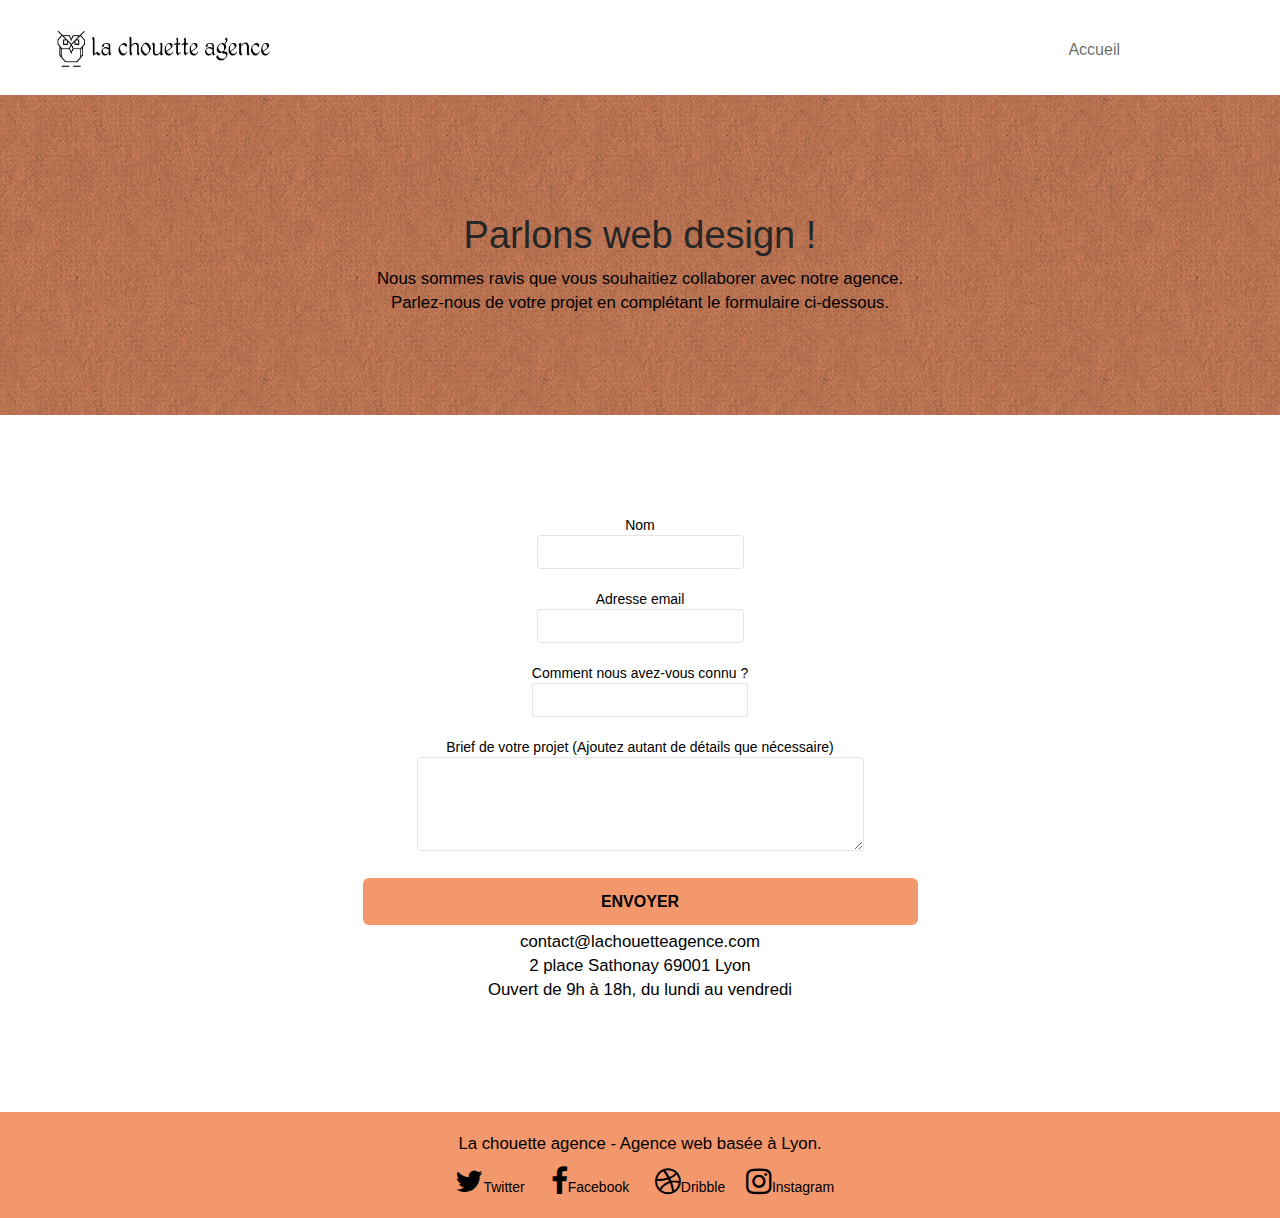
==== commit 489d7ab1: "Modification sur le formulaire, la couleur et les liens réseaux sociaux" ====
--- a/page2.html
+++ b/page2.html
@@ -30,7 +30,7 @@
 		<nav class="navbar row">
 			<div class="navbar-header">
 				<a class="navbar-brand" href="index.html">
-					<img src="img/la-chouette-agence.webp" alt="logo et nom de l'agence" height="40" class="logo-agence" />
+					<img src="img/la-chouette-agence.webp" alt="logo et nom de l'agence" class="nom-agence" />
 				</a>
 				<button id="nav-toggle" type="button" class="ui-navbar-toggle navbar-toggle" data-toggle="collapse" data-target=".navbar-1">
 					<span class="sr-only">Toggle navigation</span><span class="icon-bar"></span><span class="icon-bar"></span><span class="icon-bar"></span>
@@ -73,27 +73,16 @@
 			<div class="col-sm-6">
 				<form id="form_1">
 					<div class="form-group">
-						<label>
-							Nom
-						</label>
-						<input id="name" class="form-control" required />
+						<label>Nom<input id="name" class="form-control" required /></label>
 					</div>
 					<div class="form-group">
-						<label>
-							Adresse email
-						</label>
-						<input id="email" class="form-control" type="email" required />
+						<label>Adresse email<input id="email" class="form-control" type="email" required /></label>
 					</div>
 					<div class="form-group">
-						<label>
-							Comment nous avez-vous connu ?
-						</label>
-						<input class="form-control" type="email" required id="input_504" />
+						<label>Comment nous avez-vous connu ?<input class="form-control" type="email" required id="input_504" /></label>
 					</div>
 					<div class="form-group">
-						<label>
-							Brief de votre projet (Ajoutez autant de détails que nécessaire)<br>
-						</label><textarea id="message" class="form-control" rows="4" cols="50" required></textarea>
+						<label>Brief de votre projet (Ajoutez autant de détails que nécessaire)<textarea id="message" class="form-control" rows="4" cols="50" required></textarea></label>
 					</div> 
 					<button class="bloc-button btn btn-lg btn-block cta-hero btn-atomic-tangerine" type="submit">
 						Envoyer
@@ -126,22 +115,22 @@
 				<div class="row row-no-gutters social">
 					<div class="col-sm-3">
 						<div class="text-center">
-							<a class="social" href="https://twitter.com/"><span class="fa fa-twitter icon-md"></span></a>
+							<a class="social" href="https://twitter.com/"><span class="fa fa-twitter icon-md"></span>Twitter</a>
 						</div>
 					</div>
 					<div class="col-sm-3">
 						<div class="text-center">
-							<a class="social" href="https://www.facebook.com/"><span class="fa fa-facebook icon-md"></span></a>
+							<a class="social" href="https://www.facebook.com/"><span class="fa fa-facebook icon-md"></span>Facebook</a>
 						</div>
 					</div>
 					<div class="col-sm-3">
 						<div class="text-center">
-							<a class="social" href="https://dribbble.com/"><span class="fa fa-dribbble icon-md"></span></a>
+							<a class="social" href="https://dribbble.com/"><span class="fa fa-dribbble icon-md"></span>Dribble</a>
 						</div>
 					</div>
 					<div class="col-sm-3">
 						<div class="text-center">
-							<a class="social" href="https://www.instagram.com/"><span class="fa fa-instagram icon-md"></span></a>
+							<a class="social" href="https://www.instagram.com/"><span class="fa fa-instagram icon-md"></span>Instagram</a>
 						</div>
 					</div>
 				</div>
@@ -153,11 +142,11 @@
 
 </div>
 <!-- Principal conteneur END -->
-<script src="./js/jquery-2.1.0-min.js"></script>
-<script src="./js/bootstrap-min.js"></script>
-<script src="./js/blocs-min.js"></script>
+<script src="./js/jquery-2.1.0-min.js" defer></script>
+<script src="./js/bootstrap-min.js" defer></script>
+<script src="./js/blocs-min.js" defer></script>
 <script src="./js/jquery.touchSwipe-min.js" defer></script>
-<script src="./js/gmaps-min.js"></script>   
+<script src="./js/gmaps-min.js" defer></script>   
 
 </body>
 </html>
--- a/css/style-min.css
+++ b/css/style-min.css
@@ -1 +1 @@
-body{margin:0;padding:0;background:#fff;overflow-x:hidden;-webkit-font-smoothing:antialiased;-moz-osx-font-smoothing:grayscale}a,button{transition:all .3s ease-in-out;outline:0!important}a:hover{text-decoration:none;cursor:pointer}#page-loading-blocs-notifaction{position:fixed;top:0;bottom:0;width:100%;z-index:100000;background:#fff url("img/pageload-spinner.gif") no-repeat center center}.bloc{width:100%;clear:both;background:50% 50% no-repeat;padding:0 50px;-webkit-background-size:cover;-moz-background-size:cover;-o-background-size:cover;background-size:cover;position:relative}.bloc .container{padding-left:0;padding-right:0}.bloc-lg{padding:100px 50px;text-align:center}.bloc-md{padding:50px}.bloc-sm{padding:20px 50px}.bg-b-edge,.bg-bl-edge,.bg-br-edge,.bg-center,.bg-l-edge,.bg-r-edge,.bg-repeat,.bg-t-edge,.bg-tl-edge,.bg-tr-edge{-webkit-background-size:auto!important;-moz-background-size:auto!important;-o-background-size:auto!important;background-size:auto!important}.bg-repeat{background:repeat}.bg-t-edge{background:top no-repeat}.bloc-bg-texture::before{content:"";background-size:2px 2px;position:absolute;top:0;bottom:0;left:0;right:0}.texture-paper::before{background:url("../img/texture-paper.webp");background-size:280px 280px}.b-parallax{background-attachment:fixed}.d-bloc{color:rgba(255,255,255,.7)}.d-bloc button:hover{color:rgba(255,255,255,.9)}.d-bloc .icon-round,.d-bloc .icon-rounded,.d-bloc .icon-semi-rounded-a,.d-bloc .icon-semi-rounded-b,.d-bloc .icon-square{border-color:rgba(255,255,255,.9)}.d-bloc .divider-h span{border-color:rgba(255,255,255,.2)}.d-bloc .a-btn,.d-bloc .navbar a,.d-bloc .navbar-brand,.d-bloc a .icon-lg,.d-bloc a .icon-sm,.d-bloc a .icon-xl,.d-bloc h1 a,.d-bloc h2 a,.d-bloc h3 a,.d-bloc h4 a,.d-bloc h5 a,.d-bloc h6 a,.d-bloc p a{color:rgba(255,255,255,.6)}.d-bloc .a-btn:hover,.d-bloc .navbar a:hover,.d-bloc .navbar-brand:hover,.d-bloc a:hover .icon-lg,.d-bloc a:hover .icon-md,.d-bloc a:hover .icon-sm,.d-bloc a:hover .icon-xl,.d-bloc h1 a:hover,.d-bloc h2 a:hover,.d-bloc h3 a:hover,.d-bloc h4 a:hover,.d-bloc h5 a:hover,.d-bloc h6 a:hover,.d-bloc p a:hover{color:#fff}.d-bloc .navbar-toggle .icon-bar{background:#fff}.d-bloc .btn-wire,.d-bloc .btn-wire:hover{color:#fff;border-color:#fff}.d-bloc .panel{color:rgba(0,0,0,.5)}.d-bloc .panel button:hover{color:rgba(0,0,0,.7)}.d-bloc .panel icon{border-color:rgba(0,0,0,.7)}.d-bloc .panel .divider-h span{border-color:rgba(0,0,0,.1)}.d-bloc .panel .a-btn{color:rgba(0,0,0,.6)}.d-bloc .panel .a-btn:hover{color:#000}.d-bloc .panel .btn-wire,.d-bloc .panel .btn-wire:hover{color:rgba(0,0,0,.7);border-color:rgba(0,0,0,.3)}.d-bloc .panel,.l-bloc{color:rgba(0,0,0,.5)}.d-bloc .panel button:hover,.l-bloc button:hover{color:rgba(0,0,0,.7)}.l-bloc .icon-round,.l-bloc .icon-rounded,.l-bloc .icon-semi-rounded-a,.l-bloc .icon-semi-rounded-b,.l-bloc .icon-square{border-color:rgba(0,0,0,.7)}.d-bloc .panel .divider-h span,.l-bloc .divider-h span{border-color:rgba(0,0,0,.1)}.d-bloc .panel .a-btn,.l-bloc .a-btn,.l-bloc .navbar a,.l-bloc .navbar-brand,.l-bloc a .icon-lg,.l-bloc a .icon-md,.l-bloc a .icon-sm,.l-bloc a .icon-xl,.l-bloc h1 a,.l-bloc h2 a,.l-bloc h3 a,.l-bloc h4 a,.l-bloc h5 a,.l-bloc h6 a,.l-bloc p a{color:rgba(0,0,0,.6)}.d-bloc .panel .a-btn:hover,.l-bloc .a-btn:hover,.l-bloc .navbar a:hover,.l-bloc .navbar-brand:hover,.l-bloc a:hover .icon-lg,.l-bloc a:hover .icon-md,.l-bloc a:hover .icon-sm,.l-bloc a:hover .icon-xl,.l-bloc h1 a:hover,.l-bloc h2 a:hover,.l-bloc h3 a:hover,.l-bloc h4 a:hover,.l-bloc h5 a:hover,.l-bloc h6 a:hover,.l-bloc p a:hover{color:#000}.l-bloc .navbar-toggle .icon-bar{color:rgba(0,0,0,.6)}.d-bloc .panel .btn-wire,.d-bloc .panel .btn-wire:hover,.l-bloc .btn-wire,.l-bloc .btn-wire:hover{color:rgba(0,0,0,.7);border-color:rgba(0,0,0,.3)}.voffset{margin-top:30px}.voffset-lg{margin-top:80px}.row-no-gutters{margin-right:0;margin-left:0}.row.row-no-gutters>[class*=" col-"],.row.row-no-gutters>[class^=col-]{padding-right:0;padding-left:0}#bloc-1-hero h1{font-size:32px}.navbar{margin-bottom:0;z-index:1}.navbar-brand{height:auto;padding:3px 15px;font-size:25px;font-weight:400;font-weight:600;line-height:44px}.navbar-brand img{max-height:200px;margin:0 5px 0 0;display:inline}.navbar-brand img[src$=svg]{min-width:100px}.nav-center .navbar-brand img{margin:0}.navbar .nav{padding-top:2px;margin-right:6em;float:right;z-index:1;list-style-type:none}.nav>li{float:left;margin-top:4px;font-size:16px}.navbar-nav .open .dropdown-menu>li>a{text-align:inherit}.nav>li a:focus,.nav>li a:hover{background:0 0}.navbar-toggle{margin:10px 10px 0 0;border:0}.navbar-toggle:hover{background:0 0!important}.navbar-toggle .icon-bar{background-color:rgba(0,0,0,.5);width:26px}.nav-invert .navbar .nav{float:left}.nav-invert .navbar-brand,.nav-invert .navbar-header{float:right;position:relative;z-index:2}@media (min-width:768px){.site-navigation{position:absolute;top:50%;right:20px;transform:translate(0,-50%);-webkit-transform:translateY(-50%)}.nav>li .dropdown-menu a,.nav>li .dropdown-menu a:hover{color:#484848}.nav-invert .site-navigation{left:0;right:0}.nav-center{text-align:center}.nav-center .navbar-header{width:100%}.nav-center .nav>li,.nav-center .navbar-brand,.nav-center .navbar-header{float:none;display:inline-block}.nav-center .site-navigation{position:relative;width:100%;right:0;margin-right:0;margin-top:20px}.nav-center.mini-nav .navbar-toggle{float:none;margin:10px auto 0}}.nav>li>.dropdown a{background:0 0!important;display:block;padding:14px 15px}nav .caret{margin:0 5px}.dropdown-menu .dropdown-menu{top:-8px;left:100%}.dropdown-menu .dropmenu-flow-right{top:100%;left:0;margin-left:-1px;border-top-left-radius:0;border-top-right-radius:0}.dropdown-menu .dropdown span{border:4px solid #000;border-top-color:transparent;border-right-color:transparent;border-bottom-color:transparent;margin:6px -5px 0 0!important;float:right}.mg-md{margin-top:10px;margin-bottom:20px}.mg-lg{margin-top:10px;margin-bottom:40px}.btn{margin:0 5px 5px 0}.btn.pull-right{margin:0 0 5px 5px}.btn-d,.btn-d:focus,.btn-d:hover{color:#fff;background:rgba(0,0,0,.3)}button{outline:0!important}.btn-rd{border-radius:40px}.btn-clean{border:1px solid rgba(0,0,0,.08);border-bottom-color:rgba(0,0,0,.1);text-shadow:0 1px 0 rgba(0,0,1,.1);box-shadow:0 1px 3px rgba(0,0,1,.25),inset 0 1px 0 0 rgba(255,255,255,.15)}.icon-md{font-size:30px!important}.icon-lg{font-size:60px!important}.sm-shadow{text-shadow:0 1px 2px rgba(0,0,0,.3)}.panel-sq,.panel-sq .panel-footer,.panel-sq .panel-heading{border-radius:0}.panel-rd{border-radius:30px}.panel-rd .panel-heading{border-radius:29px 29px 0 0}.panel-rd .panel-footer{border-radius:0 0 29px 29px}.form-control{border-color:rgba(0,0,0,.1);box-shadow:none}.scrollToTop{width:40px;height:40px;position:fixed;bottom:20px;right:20px;opacity:0;z-index:500;transition:all .3s ease-in-out}.scrollToTop span{margin-top:6px}.showScrollTop{font-size:14px;opacity:1}a[data-lightbox]{position:relative;display:block;text-align:center}a[data-lightbox]:hover::before{content:"+";font-family:HelveticaNeue-Light,"Helvetica Neue Light","Helvetica Neue",Helvetica,Arial;font-size:32px;width:50px;height:50px;margin-left:-25px;border-radius:50%;background:rgba(0,0,0,.6);color:#fff;font-weight:100;z-index:1;position:absolute;top:50%;transform:translateY(-50%);-webkit-transform:translateY(-50%)}a[data-lightbox]:hover img{opacity:.6;-webkit-animation-fill-mode:none;animation-fill-mode:none}#lightbox-modal{display:flex;align-items:center}#lightbox-modal .modal-dialog{width:90%;max-width:900px;margin:0 auto 0}#lightbox-modal .modal-dialog img{max-height:90vh;margin:0 auto}.lightbox-caption{padding:20px;color:#fff;background:rgba(0,0,0,.5);position:absolute;left:15px;right:15px;bottom:5px}.close-lightbox{color:#fff;font-size:30px;position:absolute;top:20px;right:20px;z-index:20;background:rgba(0,0,0,.5);border:none;line-height:30px;padding:0 9px 5px;opacity:.3}.close-lightbox:hover,.next-lightbox:hover,.prev-lightbox:hover{opacity:1;color:#fff}.next-lightbox,.prev-lightbox{font-size:20px;color:rgba(255,255,255,.9);background:rgba(0,0,0,.5);transition:all .2s ease-in-out;position:absolute;top:45%;z-index:1;opacity:.4}.next-lightbox{padding:6px 8px 1px 13px;right:25px}.prev-lightbox{padding:6px 13px 1px 10px;left:25px}.snapshot-lb .modal-body{padding-bottom:45px}.snapshot-lb .lightbox-caption{padding:0;color:rgba(0,0,0,.5);background:0 0}.btn,a,h1,h2,h3,h4,h5,h6,label,p{font-family:helvetica;font-weight:400;color:#000}.text-description{font-size:1.7em}.hero-bloc-text{font-size:38px}.hero-bloc-text-sub{font-size:36px}.statement-bloc-text{line-height:26px;font-style:italic;font-size:20px;text-align:center;font-weight:lighter;max-width:520px;margin:auto auto auto auto}p{font-size:1.2em}.tight-width-whitespace{max-width:600px;margin:auto auto auto auto}.h1{font-size:20px;font-family:"Open Sans"}.cta-hero{margin-top:22px;color:#fff!important;text-transform:uppercase;padding:12px 28px 12px 28px;font-size:16px;font-weight:700}.social{max-width:400px;margin:auto auto auto auto}h2{font-size:15px;text-transform:uppercase;font-weight:700;color:#333!important}h3{font-size:22px;line-height:1.4em}.med-width-whitespace{max-width:800px;margin:auto auto auto auto;box-shadow:0 0 0 #000}h1{color:#333!important}h4{color:#333!important}.icons{margin-bottom:14px;margin-top:24px}.white{color:#fff!important}.portfolio-thumb{margin-bottom:24px;height:270px;width:270px}.portfolio-row{margin-bottom:44px;margin-top:50px}.avatar{box-shadow:0 4px 9px rgba(0,0,0,.3)}.black-background{background-color:rgba(165,147,99,.7);padding:40px 40px 40px 40px}.bold-link{font-weight:900;text-decoration:underline!important}.bgc-white{background-color:#fff}.bgc-dark-slate-blue{background-color:#364577}.bgc-atomic-tangerine{background-color:#f3976c}.tc-white{color:#f3976c!important}.btn-atomic-tangerine{background:#f3976c;color:#000!important}.btn-atomic-tangerine:hover{background:#c27956!important;color:#000!important}.ltc-white{color:#fff!important}.ltc-white:hover{color:#ccc!important}.ltc-atomic-tangerine{color:#f3976c!important}.ltc-atomic-tangerine:hover{color:#c27956!important}.icon-dark-slate-blue{color:#364577!important;border-color:#364577!important}.bg-dots-bg{background-image:url("../img/dots-bg.png")}.bg-lines-h2-bg{background-image:url("../img/lines-h2-bg.png")}.bg-banniere{background-image:url("../img/la-chouette-agence-banniere.webp")}.bg-presentation{background-image:url("../img/image-de-presentation.webp")}@media (max-width:1024px){.bloc{padding-left:20px;padding-right:20px}.bloc-tile-2.full-width-bloc .container,.bloc-tile-3.full-width-bloc .container,.bloc-tile-4.full-width-bloc .container,.bloc.full-width-bloc{padding-left:0;padding-right:0}}@media (max-width:992px) and (min-width:768px){.navbar .nav{max-width:80%;margin-right:2em}.nav-center.navbar .nav{max-width:100%}}@media only screen and (min-width:768px) and (max-width:1024px) and (orientation:landscape){.b-parallax{background-attachment:scroll}}@media only screen and (min-width:1024px) and (max-width:1366px) and (-webkit-min-device-pixel-ratio:1.5){.b-parallax{background-attachment:scroll}}@media (max-width:991px){.container{width:100%}.b-parallax{background-attachment:scroll}#hero-bloc,.page-container{overflow-x:hidden;position:relative}.bloc-group,.bloc-group .bloc{display:block;width:100%}.bloc-fill-screen .fill-bloc-bottom-edge,.bloc-fill-screen .fill-bloc-top-edge{padding:0 20px}}@media (max-width:767px){.page-container{overflow-x:hidden;position:relative}#disqus_thread,h1,h2,h3,h4,h5,h6,p{padding-left:10px!important;padding-right:10px!important}.b-parallax{background-attachment:scroll}.navbar .nav{padding-top:0;border-top:1px solid rgba(0,0,0,.2);float:none!important}.navbar.row{margin-left:0;margin-right:0}.site-navigation{position:inherit;transform:none;-webkit-transform:none;-ms-transform:none}.nav>li{margin-top:0;border-bottom:1px solid rgba(0,0,0,.1);background:rgba(0,0,0,.05);text-align:left;padding-left:15px;width:100%}.nav>li:hover{background:rgba(0,0,0,.08)}.dropdown .dropdown a .caret{float:none;margin:5px 0 0 10px!important;border:4px solid #000;border-bottom-color:transparent;border-right-color:transparent;border-left-color:transparent}#hero-bloc .navbar .nav{background:rgba(0,0,0,.8)}#hero-bloc .navbar .nav a{color:rgba(255,255,255,.6)}.hero{padding:50px 0}.hero-nav{left:-1px;right:-1px}.navbar-collapse{padding:0;overflow-x:hidden;-webkit-box-shadow:none;box-shadow:none}.navbar-brand img{max-height:40px;width:auto}.nav-invert .navbar-header{float:none;width:100%}.nav-invert .navbar-toggle{float:left;margin-left:10px}.bloc{padding-left:0;padding-right:0}.bloc-lg,.bloc-xl,.bloc-xxl{padding:40px 0}.bloc-md,.bloc-sm{padding-left:0;padding-right:0}.bloc-fill-screen .fill-bloc-bottom-edge,.bloc-fill-screen .fill-bloc-top-edge,.bloc-tile-2 .container,.bloc-tile-3 .container,.bloc-tile-4 .container{padding-left:0;padding-right:0}.a-block{padding:0 10px}.btn-dwn{display:none}.voffset{margin-top:5px}.voffset-md{margin-top:20px}.voffset-lg{margin-top:30px}form{padding:5px}.close-lightbox{display:inline-block}.blocsapp-device-iphone5{background-size:216px 425px;padding-top:60px;width:216px;height:425px}.blocsapp-device-iphone5 img{width:180px;height:320px}}@media (max-width:400px){.bloc{padding-left:0;padding-right:0}}@media (max-width:767px){.bloc-mob-center-text{text-align:center}}.logo-agence{height:45px;width:215px}.col-sm-12-modif{text-align:center}.row-modif{display:flex;flex-direction:column;align-items:center}.site-navigation{list-style:none}ul{list-style:none;margin-left:-2em}li{font-size:1.2em}.col-sm-4{margin-top:2em;color:#000}.footer-title{color:#000;font-size:1.2em;text-decoration:underline}a{line-height:1.5em}a:hover{color:#000}@media only screen and (max-width:600px){.portfolio-thumb{margin-left:2.5em}.social{display:flex;justify-content:space-between}p{font-size:1em}.text-description{font-size:1.3em}.col-sm-4{margin-left:1.5em}li{font-size:1.5em;margin:.2em}}+body{margin:0;padding:0;background:#fff;overflow-x:hidden;-webkit-font-smoothing:antialiased;-moz-osx-font-smoothing:grayscale}a,button{transition:all .3s ease-in-out;outline:0!important}a:hover{text-decoration:none;cursor:pointer}#page-loading-blocs-notifaction{position:fixed;top:0;bottom:0;width:100%;z-index:100000;background:#fff url("img/pageload-spinner.gif") no-repeat center center}.bloc{width:100%;clear:both;background:50% 50% no-repeat;padding:0 50px;-webkit-background-size:cover;-moz-background-size:cover;-o-background-size:cover;background-size:cover;position:relative}.bloc .container{padding-left:0;padding-right:0}.bloc-lg{padding:100px 50px;text-align:center}.bloc-md{padding:50px}.bloc-sm{padding:20px 50px}.bg-b-edge,.bg-bl-edge,.bg-br-edge,.bg-center,.bg-l-edge,.bg-r-edge,.bg-repeat,.bg-t-edge,.bg-tl-edge,.bg-tr-edge{-webkit-background-size:auto!important;-moz-background-size:auto!important;-o-background-size:auto!important;background-size:auto!important}.bg-repeat{background:repeat}.bg-t-edge{background:top no-repeat}.bloc-bg-texture::before{content:"";background-size:2px 2px;position:absolute;top:0;bottom:0;left:0;right:0}.texture-paper::before{background:url("../img/texture-paper.webp");background-size:280px 280px}.b-parallax{background-attachment:fixed}.d-bloc{color:rgba(255,255,255,.7)}.d-bloc button:hover{color:rgba(255,255,255,.9)}.d-bloc .icon-round,.d-bloc .icon-rounded,.d-bloc .icon-semi-rounded-a,.d-bloc .icon-semi-rounded-b,.d-bloc .icon-square{border-color:rgba(255,255,255,.9)}.d-bloc .divider-h span{border-color:rgba(255,255,255,.2)}.d-bloc .a-btn,.d-bloc .navbar a,.d-bloc .navbar-brand,.d-bloc a .icon-lg,.d-bloc a .icon-sm,.d-bloc a .icon-xl,.d-bloc h1 a,.d-bloc h2 a,.d-bloc h3 a,.d-bloc h4 a,.d-bloc h5 a,.d-bloc h6 a,.d-bloc p a{color:rgba(255,255,255,.6)}.d-bloc .a-btn:hover,.d-bloc .navbar a:hover,.d-bloc .navbar-brand:hover,.d-bloc a:hover .icon-lg,.d-bloc a:hover .icon-md,.d-bloc a:hover .icon-sm,.d-bloc a:hover .icon-xl,.d-bloc h1 a:hover,.d-bloc h2 a:hover,.d-bloc h3 a:hover,.d-bloc h4 a:hover,.d-bloc h5 a:hover,.d-bloc h6 a:hover,.d-bloc p a:hover{color:#fff}.d-bloc .navbar-toggle .icon-bar{background:#fff}.d-bloc .btn-wire,.d-bloc .btn-wire:hover{color:#fff;border-color:#fff}.d-bloc .panel{color:rgba(0,0,0,.5)}.d-bloc .panel button:hover{color:rgba(0,0,0,.7)}.d-bloc .panel icon{border-color:rgba(0,0,0,.7)}.d-bloc .panel .divider-h span{border-color:rgba(0,0,0,.1)}.d-bloc .panel .a-btn{color:rgba(0,0,0,.6)}.d-bloc .panel .a-btn:hover{color:#000}.d-bloc .panel .btn-wire,.d-bloc .panel .btn-wire:hover{color:rgba(0,0,0,.7);border-color:rgba(0,0,0,.3)}.d-bloc .panel,.l-bloc{color:rgba(0,0,0,.5)}.d-bloc .panel button:hover,.l-bloc button:hover{color:rgba(0,0,0,.7)}.l-bloc .icon-round,.l-bloc .icon-rounded,.l-bloc .icon-semi-rounded-a,.l-bloc .icon-semi-rounded-b,.l-bloc .icon-square{border-color:rgba(0,0,0,.7)}.d-bloc .panel .divider-h span,.l-bloc .divider-h span{border-color:rgba(0,0,0,.1)}.d-bloc .panel .a-btn,.l-bloc .a-btn,.l-bloc .navbar a,.l-bloc .navbar-brand,.l-bloc a .icon-lg,.l-bloc a .icon-md,.l-bloc a .icon-sm,.l-bloc a .icon-xl,.l-bloc h1 a,.l-bloc h2 a,.l-bloc h3 a,.l-bloc h4 a,.l-bloc h5 a,.l-bloc h6 a,.l-bloc p a{color:rgba(0,0,0,.6)}.d-bloc .panel .a-btn:hover,.l-bloc .a-btn:hover,.l-bloc .navbar a:hover,.l-bloc .navbar-brand:hover,.l-bloc a:hover .icon-lg,.l-bloc a:hover .icon-md,.l-bloc a:hover .icon-sm,.l-bloc a:hover .icon-xl,.l-bloc h1 a:hover,.l-bloc h2 a:hover,.l-bloc h3 a:hover,.l-bloc h4 a:hover,.l-bloc h5 a:hover,.l-bloc h6 a:hover,.l-bloc p a:hover{color:#000}.l-bloc .navbar-toggle .icon-bar{color:rgba(0,0,0,.6)}.d-bloc .panel .btn-wire,.d-bloc .panel .btn-wire:hover,.l-bloc .btn-wire,.l-bloc .btn-wire:hover{color:rgba(0,0,0,.7);border-color:rgba(0,0,0,.3)}.voffset{margin-top:30px}.voffset-lg{margin-top:80px}.row-no-gutters{margin-right:0;margin-left:0}.row.row-no-gutters>[class*=" col-"],.row.row-no-gutters>[class^=col-]{padding-right:0;padding-left:0}#bloc-1-hero h1{font-size:32px}.navbar{margin-bottom:0;z-index:1}.navbar-brand{height:auto;padding:3px 15px;font-size:25px;font-weight:400;font-weight:600;line-height:44px}.navbar-brand img{margin:0 5px 0 0;display:inline}.nav-center .navbar-brand img{margin:0}.navbar .nav{padding-top:2px;margin-right:6em;float:right;z-index:1;list-style-type:none}.nav>li{float:left;margin-top:4px;font-size:16px}.navbar-nav .open .dropdown-menu>li>a{text-align:inherit}.nav>li a:focus,.nav>li a:hover{background:0 0}.navbar-toggle{margin:10px 10px 0 0;border:0}.navbar-toggle:hover{background:0 0!important}.navbar-toggle .icon-bar{background-color:rgba(0,0,0,.5);width:26px}.nav-invert .navbar .nav{float:left}.nav-invert .navbar-brand,.nav-invert .navbar-header{float:right;position:relative;z-index:2}@media (min-width:768px){.site-navigation{position:absolute;top:50%;right:20px;transform:translate(0,-50%);-webkit-transform:translateY(-50%)}.nav>li .dropdown-menu a,.nav>li .dropdown-menu a:hover{color:#484848}.nav-invert .site-navigation{left:0;right:0}.nav-center{text-align:center}.nav-center .navbar-header{width:100%}.nav-center .nav>li,.nav-center .navbar-brand,.nav-center .navbar-header{float:none;display:inline-block}.nav-center .site-navigation{position:relative;width:100%;right:0;margin-right:0;margin-top:20px}.nav-center.mini-nav .navbar-toggle{float:none;margin:10px auto 0}}.nav>li>.dropdown a{background:0 0!important;display:block;padding:14px 15px}nav .caret{margin:0 5px}.dropdown-menu .dropdown-menu{top:-8px;left:100%}.dropdown-menu .dropmenu-flow-right{top:100%;left:0;margin-left:-1px;border-top-left-radius:0;border-top-right-radius:0}.dropdown-menu .dropdown span{border:4px solid #000;border-top-color:transparent;border-right-color:transparent;border-bottom-color:transparent;margin:6px -5px 0 0!important;float:right}.mg-md{margin-top:10px;margin-bottom:20px}.mg-lg{margin-top:10px;margin-bottom:40px}.btn{margin:0 5px 5px 0}.btn.pull-right{margin:0 0 5px 5px}.btn-d,.btn-d:focus,.btn-d:hover{color:#fff;background:rgba(0,0,0,.3)}button{outline:0!important}.btn-rd{border-radius:40px}.btn-clean{border:1px solid rgba(0,0,0,.08);border-bottom-color:rgba(0,0,0,.1);text-shadow:0 1px 0 rgba(0,0,1,.1);box-shadow:0 1px 3px rgba(0,0,1,.25),inset 0 1px 0 0 rgba(255,255,255,.15)}.icon-md{font-size:30px!important}.icon-lg{font-size:60px!important}.sm-shadow{text-shadow:0 1px 2px rgba(0,0,0,.3)}.panel-sq,.panel-sq .panel-footer,.panel-sq .panel-heading{border-radius:0}.panel-rd{border-radius:30px}.panel-rd .panel-heading{border-radius:29px 29px 0 0}.panel-rd .panel-footer{border-radius:0 0 29px 29px}.form-control{border-color:rgba(0,0,0,.1);box-shadow:none}.scrollToTop{width:40px;height:40px;position:fixed;bottom:20px;right:20px;opacity:0;z-index:500;transition:all .3s ease-in-out}.scrollToTop span{margin-top:6px}.showScrollTop{font-size:14px;opacity:1}a[data-lightbox]{position:relative;display:block;text-align:center}a[data-lightbox]:hover::before{content:"+";font-family:HelveticaNeue-Light,"Helvetica Neue Light","Helvetica Neue",Helvetica,Arial;font-size:32px;width:50px;height:50px;margin-left:-25px;border-radius:50%;background:rgba(0,0,0,.6);color:#fff;font-weight:100;z-index:1;position:absolute;top:50%;transform:translateY(-50%);-webkit-transform:translateY(-50%)}a[data-lightbox]:hover img{opacity:.6;-webkit-animation-fill-mode:none;animation-fill-mode:none}#lightbox-modal{display:flex;align-items:center}#lightbox-modal .modal-dialog{width:90%;max-width:900px;margin:0 auto 0}#lightbox-modal .modal-dialog img{max-height:90vh;margin:0 auto}.lightbox-caption{padding:20px;color:#fff;background:rgba(0,0,0,.5);position:absolute;left:15px;right:15px;bottom:5px}.close-lightbox{color:#fff;font-size:30px;position:absolute;top:20px;right:20px;z-index:20;background:rgba(0,0,0,.5);border:none;line-height:30px;padding:0 9px 5px;opacity:.3}.close-lightbox:hover,.next-lightbox:hover,.prev-lightbox:hover{opacity:1;color:#fff}.next-lightbox,.prev-lightbox{font-size:20px;color:rgba(255,255,255,.9);background:rgba(0,0,0,.5);transition:all .2s ease-in-out;position:absolute;top:45%;z-index:1;opacity:.4}.next-lightbox{padding:6px 8px 1px 13px;right:25px}.prev-lightbox{padding:6px 13px 1px 10px;left:25px}.snapshot-lb .modal-body{padding-bottom:45px}.snapshot-lb .lightbox-caption{padding:0;color:rgba(0,0,0,.5);background:0 0}.btn,a,h1,h2,h3,h4,h5,h6,label,p{font-family:helvetica;font-weight:400;color:#000}.text-description{font-size:1.7em}.hero-bloc-text{font-size:38px}.hero-bloc-text-sub{font-size:36px}.statement-bloc-text{line-height:26px;font-style:italic;font-size:20px;text-align:center;font-weight:lighter;max-width:520px;margin:auto auto auto auto}p{font-size:1.2em}.tight-width-whitespace{max-width:600px;margin:auto auto auto auto}.h1{font-size:20px;font-family:"Open Sans"}.cta-hero{margin-top:22px;color:#fff!important;text-transform:uppercase;padding:12px 28px 12px 28px;font-size:16px;font-weight:700}.social{max-width:400px;margin:auto auto auto auto}h2{font-size:15px;text-transform:uppercase;font-weight:700;color:#333!important}h3{font-size:22px;line-height:1.4em}.med-width-whitespace{max-width:800px;margin:auto auto auto auto;box-shadow:0 0 0 #000}h1{color:#333!important}h4{color:#333!important}.icons{margin-bottom:14px;margin-top:24px}.white{color:#fff!important}.portfolio-thumb{margin-bottom:24px;height:270px;width:270px}.portfolio-row{margin-bottom:44px;margin-top:50px}.avatar{box-shadow:0 4px 9px rgba(0,0,0,.3)}.black-background{background-color:rgba(165,147,99,.7);padding:40px 40px 40px 40px}.bold-link{font-weight:900;text-decoration:underline!important}.bgc-white{background-color:#fff}.bgc-dark-slate-blue{background-color:#364577}.bgc-atomic-tangerine{background-color:#f3976c}.tc-white{color:#fff700!important}.btn-atomic-tangerine{background:#f3976c;color:#000!important}.btn-atomic-tangerine:hover{background:#c27956!important;color:#000!important}.ltc-white{color:#fff!important}.ltc-white:hover{color:#ccc!important}.ltc-atomic-tangerine{color:#f3976c!important}.ltc-atomic-tangerine:hover{color:#c27956!important}.icon-dark-slate-blue{color:#364577!important;border-color:#364577!important}.bg-dots-bg{background-image:url("../img/dots-bg.png")}.bg-lines-h2-bg{background-image:url("../img/lines-h2-bg.png")}.bg-banniere{background-image:url("../img/la-chouette-agence-banniere.webp")}.bg-presentation{background-image:url("../img/image-de-presentation.webp")}@media (max-width:1024px){.bloc{padding-left:20px;padding-right:20px}.bloc-tile-2.full-width-bloc .container,.bloc-tile-3.full-width-bloc .container,.bloc-tile-4.full-width-bloc .container,.bloc.full-width-bloc{padding-left:0;padding-right:0}}@media (max-width:992px) and (min-width:768px){.navbar .nav{max-width:80%;margin-right:2em}.nav-center.navbar .nav{max-width:100%}}@media only screen and (min-width:768px) and (max-width:1024px) and (orientation:landscape){.b-parallax{background-attachment:scroll}}@media only screen and (min-width:1024px) and (max-width:1366px) and (-webkit-min-device-pixel-ratio:1.5){.b-parallax{background-attachment:scroll}}@media (max-width:991px){.container{width:100%}.b-parallax{background-attachment:scroll}#hero-bloc,.page-container{overflow-x:hidden;position:relative}.bloc-group,.bloc-group .bloc{display:block;width:100%}.bloc-fill-screen .fill-bloc-bottom-edge,.bloc-fill-screen .fill-bloc-top-edge{padding:0 20px}}@media (max-width:767px){.page-container{overflow-x:hidden;position:relative}#disqus_thread,h1,h2,h3,h4,h5,h6,p{padding-left:10px!important;padding-right:10px!important}.b-parallax{background-attachment:scroll}.navbar .nav{padding-top:0;border-top:1px solid rgba(0,0,0,.2);float:none!important}.navbar.row{margin-left:0;margin-right:0}.site-navigation{position:inherit;transform:none;-webkit-transform:none;-ms-transform:none}.nav>li{margin-top:0;border-bottom:1px solid rgba(0,0,0,.1);background:rgba(0,0,0,.05);text-align:left;padding-left:15px;width:100%}.nav>li:hover{background:rgba(0,0,0,.08)}.dropdown .dropdown a .caret{float:none;margin:5px 0 0 10px!important;border:4px solid #000;border-bottom-color:transparent;border-right-color:transparent;border-left-color:transparent}#hero-bloc .navbar .nav{background:rgba(0,0,0,.8)}#hero-bloc .navbar .nav a{color:rgba(255,255,255,.6)}.hero{padding:50px 0}.hero-nav{left:-1px;right:-1px}.navbar-collapse{padding:0;overflow-x:hidden;-webkit-box-shadow:none;box-shadow:none}.navbar-brand img{max-height:40px;width:auto}.nav-invert .navbar-header{float:none;width:100%}.nav-invert .navbar-toggle{float:left;margin-left:10px}.bloc{padding-left:0;padding-right:0}.bloc-lg,.bloc-xl,.bloc-xxl{padding:40px 0}.bloc-md,.bloc-sm{padding-left:0;padding-right:0}.bloc-fill-screen .fill-bloc-bottom-edge,.bloc-fill-screen .fill-bloc-top-edge,.bloc-tile-2 .container,.bloc-tile-3 .container,.bloc-tile-4 .container{padding-left:0;padding-right:0}.a-block{padding:0 10px}.btn-dwn{display:none}.voffset{margin-top:5px}.voffset-md{margin-top:20px}.voffset-lg{margin-top:30px}form{padding:5px}.close-lightbox{display:inline-block}.blocsapp-device-iphone5{background-size:216px 425px;padding-top:60px;width:216px;height:425px}.blocsapp-device-iphone5 img{width:180px;height:320px}}@media (max-width:400px){.bloc{padding-left:0;padding-right:0}}@media (max-width:767px){.bloc-mob-center-text{text-align:center}}.nom-agence{height:45px;width:215px}.logo-agence{height:95px;width:100px}.col-sm-12-modif{text-align:center}.row-modif{display:flex;flex-direction:column;align-items:center}.site-navigation{list-style:none}ul{list-style:none;margin-left:-2em}li{font-size:1.2em}.col-sm-4{margin-top:2em;color:#000}.footer-title{color:#000;font-size:1.2em;text-decoration:underline}a{line-height:1.5em}a:hover{color:#000}@media only screen and (max-width:600px){.portfolio-thumb{margin-left:2.5em}.social{display:flex;justify-content:space-between}p{font-size:1em}.text-description{font-size:1.3em}.col-sm-4{margin-left:1.5em}li{font-size:1.5em;margin:.2em}}@media only screen and (min-width:1400px){body{margin-left:auto;margin-right:auto}}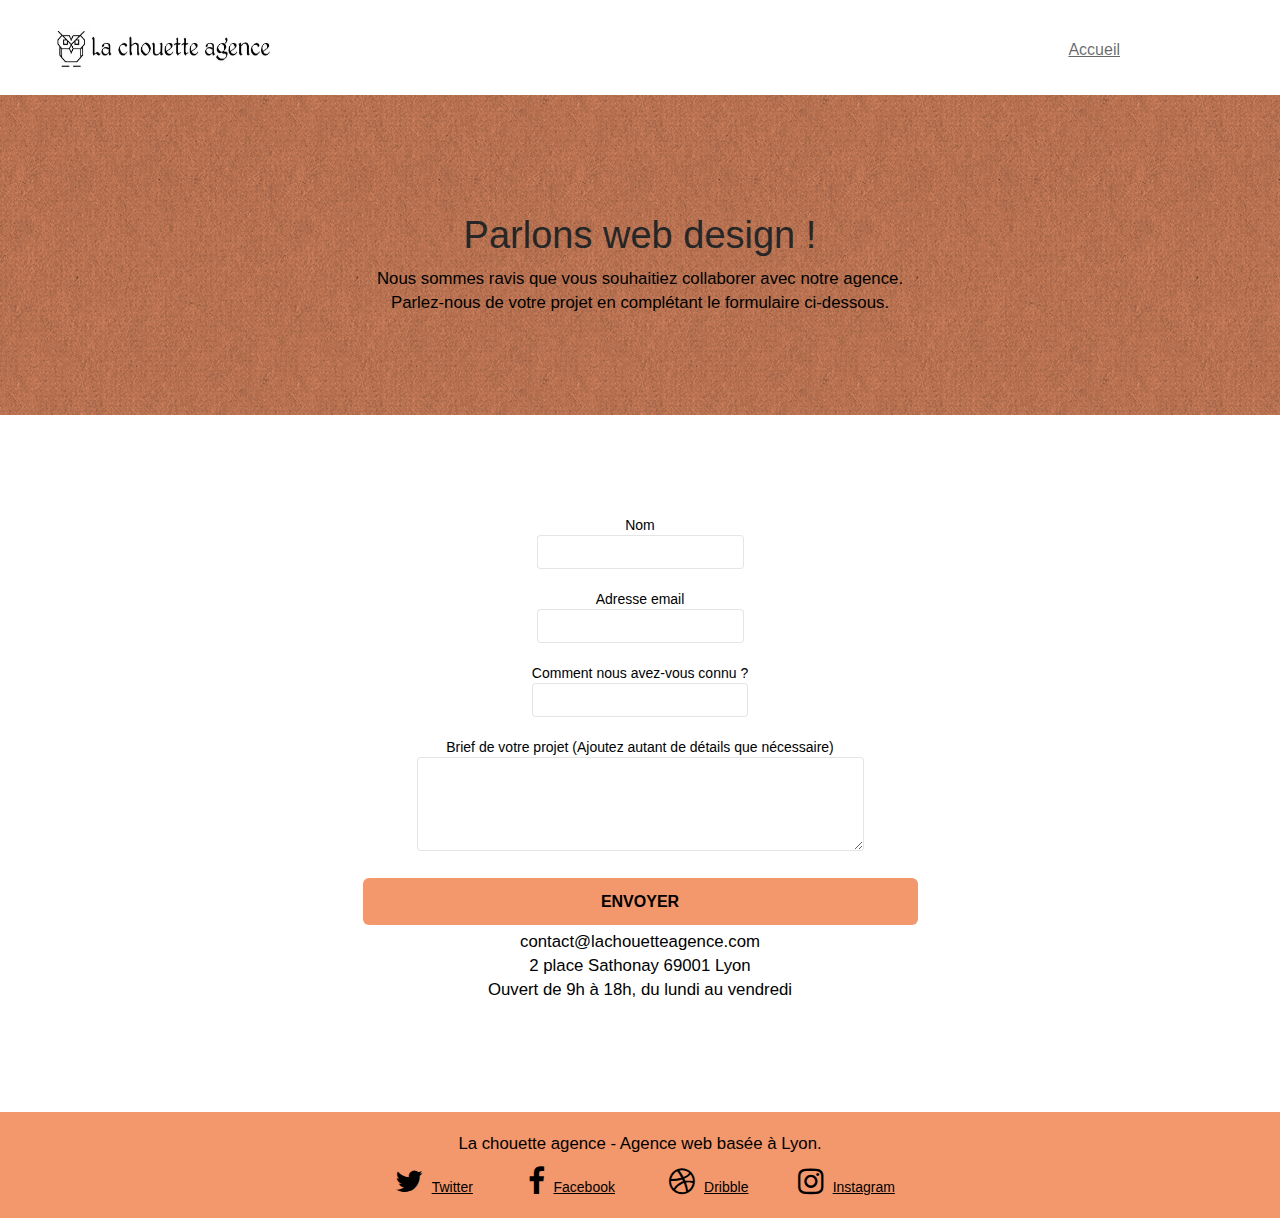
==== commit 82d0241b: "Modification dans le footer" ====
--- a/page2.html
+++ b/page2.html
@@ -29,9 +29,9 @@
 
 		<nav class="navbar row">
 			<div class="navbar-header">
-				<a class="navbar-brand" href="index.html">
+				<div class="navbar-brand">
 					<img src="img/la-chouette-agence.webp" alt="logo et nom de l'agence" class="nom-agence" />
-				</a>
+				</div>
 				<button id="nav-toggle" type="button" class="ui-navbar-toggle navbar-toggle" data-toggle="collapse" data-target=".navbar-1">
 					<span class="sr-only">Toggle navigation</span><span class="icon-bar"></span><span class="icon-bar"></span><span class="icon-bar"></span>
 				</button>
--- a/css/style-min.css
+++ b/css/style-min.css
@@ -1 +1 @@
-body{margin:0;padding:0;background:#fff;overflow-x:hidden;-webkit-font-smoothing:antialiased;-moz-osx-font-smoothing:grayscale}a,button{transition:all .3s ease-in-out;outline:0!important}a:hover{text-decoration:none;cursor:pointer}#page-loading-blocs-notifaction{position:fixed;top:0;bottom:0;width:100%;z-index:100000;background:#fff url("img/pageload-spinner.gif") no-repeat center center}.bloc{width:100%;clear:both;background:50% 50% no-repeat;padding:0 50px;-webkit-background-size:cover;-moz-background-size:cover;-o-background-size:cover;background-size:cover;position:relative}.bloc .container{padding-left:0;padding-right:0}.bloc-lg{padding:100px 50px;text-align:center}.bloc-md{padding:50px}.bloc-sm{padding:20px 50px}.bg-b-edge,.bg-bl-edge,.bg-br-edge,.bg-center,.bg-l-edge,.bg-r-edge,.bg-repeat,.bg-t-edge,.bg-tl-edge,.bg-tr-edge{-webkit-background-size:auto!important;-moz-background-size:auto!important;-o-background-size:auto!important;background-size:auto!important}.bg-repeat{background:repeat}.bg-t-edge{background:top no-repeat}.bloc-bg-texture::before{content:"";background-size:2px 2px;position:absolute;top:0;bottom:0;left:0;right:0}.texture-paper::before{background:url("../img/texture-paper.webp");background-size:280px 280px}.b-parallax{background-attachment:fixed}.d-bloc{color:rgba(255,255,255,.7)}.d-bloc button:hover{color:rgba(255,255,255,.9)}.d-bloc .icon-round,.d-bloc .icon-rounded,.d-bloc .icon-semi-rounded-a,.d-bloc .icon-semi-rounded-b,.d-bloc .icon-square{border-color:rgba(255,255,255,.9)}.d-bloc .divider-h span{border-color:rgba(255,255,255,.2)}.d-bloc .a-btn,.d-bloc .navbar a,.d-bloc .navbar-brand,.d-bloc a .icon-lg,.d-bloc a .icon-sm,.d-bloc a .icon-xl,.d-bloc h1 a,.d-bloc h2 a,.d-bloc h3 a,.d-bloc h4 a,.d-bloc h5 a,.d-bloc h6 a,.d-bloc p a{color:rgba(255,255,255,.6)}.d-bloc .a-btn:hover,.d-bloc .navbar a:hover,.d-bloc .navbar-brand:hover,.d-bloc a:hover .icon-lg,.d-bloc a:hover .icon-md,.d-bloc a:hover .icon-sm,.d-bloc a:hover .icon-xl,.d-bloc h1 a:hover,.d-bloc h2 a:hover,.d-bloc h3 a:hover,.d-bloc h4 a:hover,.d-bloc h5 a:hover,.d-bloc h6 a:hover,.d-bloc p a:hover{color:#fff}.d-bloc .navbar-toggle .icon-bar{background:#fff}.d-bloc .btn-wire,.d-bloc .btn-wire:hover{color:#fff;border-color:#fff}.d-bloc .panel{color:rgba(0,0,0,.5)}.d-bloc .panel button:hover{color:rgba(0,0,0,.7)}.d-bloc .panel icon{border-color:rgba(0,0,0,.7)}.d-bloc .panel .divider-h span{border-color:rgba(0,0,0,.1)}.d-bloc .panel .a-btn{color:rgba(0,0,0,.6)}.d-bloc .panel .a-btn:hover{color:#000}.d-bloc .panel .btn-wire,.d-bloc .panel .btn-wire:hover{color:rgba(0,0,0,.7);border-color:rgba(0,0,0,.3)}.d-bloc .panel,.l-bloc{color:rgba(0,0,0,.5)}.d-bloc .panel button:hover,.l-bloc button:hover{color:rgba(0,0,0,.7)}.l-bloc .icon-round,.l-bloc .icon-rounded,.l-bloc .icon-semi-rounded-a,.l-bloc .icon-semi-rounded-b,.l-bloc .icon-square{border-color:rgba(0,0,0,.7)}.d-bloc .panel .divider-h span,.l-bloc .divider-h span{border-color:rgba(0,0,0,.1)}.d-bloc .panel .a-btn,.l-bloc .a-btn,.l-bloc .navbar a,.l-bloc .navbar-brand,.l-bloc a .icon-lg,.l-bloc a .icon-md,.l-bloc a .icon-sm,.l-bloc a .icon-xl,.l-bloc h1 a,.l-bloc h2 a,.l-bloc h3 a,.l-bloc h4 a,.l-bloc h5 a,.l-bloc h6 a,.l-bloc p a{color:rgba(0,0,0,.6)}.d-bloc .panel .a-btn:hover,.l-bloc .a-btn:hover,.l-bloc .navbar a:hover,.l-bloc .navbar-brand:hover,.l-bloc a:hover .icon-lg,.l-bloc a:hover .icon-md,.l-bloc a:hover .icon-sm,.l-bloc a:hover .icon-xl,.l-bloc h1 a:hover,.l-bloc h2 a:hover,.l-bloc h3 a:hover,.l-bloc h4 a:hover,.l-bloc h5 a:hover,.l-bloc h6 a:hover,.l-bloc p a:hover{color:#000}.l-bloc .navbar-toggle .icon-bar{color:rgba(0,0,0,.6)}.d-bloc .panel .btn-wire,.d-bloc .panel .btn-wire:hover,.l-bloc .btn-wire,.l-bloc .btn-wire:hover{color:rgba(0,0,0,.7);border-color:rgba(0,0,0,.3)}.voffset{margin-top:30px}.voffset-lg{margin-top:80px}.row-no-gutters{margin-right:0;margin-left:0}.row.row-no-gutters>[class*=" col-"],.row.row-no-gutters>[class^=col-]{padding-right:0;padding-left:0}#bloc-1-hero h1{font-size:32px}.navbar{margin-bottom:0;z-index:1}.navbar-brand{height:auto;padding:3px 15px;font-size:25px;font-weight:400;font-weight:600;line-height:44px}.navbar-brand img{margin:0 5px 0 0;display:inline}.nav-center .navbar-brand img{margin:0}.navbar .nav{padding-top:2px;margin-right:6em;float:right;z-index:1;list-style-type:none}.nav>li{float:left;margin-top:4px;font-size:16px}.navbar-nav .open .dropdown-menu>li>a{text-align:inherit}.nav>li a:focus,.nav>li a:hover{background:0 0}.navbar-toggle{margin:10px 10px 0 0;border:0}.navbar-toggle:hover{background:0 0!important}.navbar-toggle .icon-bar{background-color:rgba(0,0,0,.5);width:26px}.nav-invert .navbar .nav{float:left}.nav-invert .navbar-brand,.nav-invert .navbar-header{float:right;position:relative;z-index:2}@media (min-width:768px){.site-navigation{position:absolute;top:50%;right:20px;transform:translate(0,-50%);-webkit-transform:translateY(-50%)}.nav>li .dropdown-menu a,.nav>li .dropdown-menu a:hover{color:#484848}.nav-invert .site-navigation{left:0;right:0}.nav-center{text-align:center}.nav-center .navbar-header{width:100%}.nav-center .nav>li,.nav-center .navbar-brand,.nav-center .navbar-header{float:none;display:inline-block}.nav-center .site-navigation{position:relative;width:100%;right:0;margin-right:0;margin-top:20px}.nav-center.mini-nav .navbar-toggle{float:none;margin:10px auto 0}}.nav>li>.dropdown a{background:0 0!important;display:block;padding:14px 15px}nav .caret{margin:0 5px}.dropdown-menu .dropdown-menu{top:-8px;left:100%}.dropdown-menu .dropmenu-flow-right{top:100%;left:0;margin-left:-1px;border-top-left-radius:0;border-top-right-radius:0}.dropdown-menu .dropdown span{border:4px solid #000;border-top-color:transparent;border-right-color:transparent;border-bottom-color:transparent;margin:6px -5px 0 0!important;float:right}.mg-md{margin-top:10px;margin-bottom:20px}.mg-lg{margin-top:10px;margin-bottom:40px}.btn{margin:0 5px 5px 0}.btn.pull-right{margin:0 0 5px 5px}.btn-d,.btn-d:focus,.btn-d:hover{color:#fff;background:rgba(0,0,0,.3)}button{outline:0!important}.btn-rd{border-radius:40px}.btn-clean{border:1px solid rgba(0,0,0,.08);border-bottom-color:rgba(0,0,0,.1);text-shadow:0 1px 0 rgba(0,0,1,.1);box-shadow:0 1px 3px rgba(0,0,1,.25),inset 0 1px 0 0 rgba(255,255,255,.15)}.icon-md{font-size:30px!important}.icon-lg{font-size:60px!important}.sm-shadow{text-shadow:0 1px 2px rgba(0,0,0,.3)}.panel-sq,.panel-sq .panel-footer,.panel-sq .panel-heading{border-radius:0}.panel-rd{border-radius:30px}.panel-rd .panel-heading{border-radius:29px 29px 0 0}.panel-rd .panel-footer{border-radius:0 0 29px 29px}.form-control{border-color:rgba(0,0,0,.1);box-shadow:none}.scrollToTop{width:40px;height:40px;position:fixed;bottom:20px;right:20px;opacity:0;z-index:500;transition:all .3s ease-in-out}.scrollToTop span{margin-top:6px}.showScrollTop{font-size:14px;opacity:1}a[data-lightbox]{position:relative;display:block;text-align:center}a[data-lightbox]:hover::before{content:"+";font-family:HelveticaNeue-Light,"Helvetica Neue Light","Helvetica Neue",Helvetica,Arial;font-size:32px;width:50px;height:50px;margin-left:-25px;border-radius:50%;background:rgba(0,0,0,.6);color:#fff;font-weight:100;z-index:1;position:absolute;top:50%;transform:translateY(-50%);-webkit-transform:translateY(-50%)}a[data-lightbox]:hover img{opacity:.6;-webkit-animation-fill-mode:none;animation-fill-mode:none}#lightbox-modal{display:flex;align-items:center}#lightbox-modal .modal-dialog{width:90%;max-width:900px;margin:0 auto 0}#lightbox-modal .modal-dialog img{max-height:90vh;margin:0 auto}.lightbox-caption{padding:20px;color:#fff;background:rgba(0,0,0,.5);position:absolute;left:15px;right:15px;bottom:5px}.close-lightbox{color:#fff;font-size:30px;position:absolute;top:20px;right:20px;z-index:20;background:rgba(0,0,0,.5);border:none;line-height:30px;padding:0 9px 5px;opacity:.3}.close-lightbox:hover,.next-lightbox:hover,.prev-lightbox:hover{opacity:1;color:#fff}.next-lightbox,.prev-lightbox{font-size:20px;color:rgba(255,255,255,.9);background:rgba(0,0,0,.5);transition:all .2s ease-in-out;position:absolute;top:45%;z-index:1;opacity:.4}.next-lightbox{padding:6px 8px 1px 13px;right:25px}.prev-lightbox{padding:6px 13px 1px 10px;left:25px}.snapshot-lb .modal-body{padding-bottom:45px}.snapshot-lb .lightbox-caption{padding:0;color:rgba(0,0,0,.5);background:0 0}.btn,a,h1,h2,h3,h4,h5,h6,label,p{font-family:helvetica;font-weight:400;color:#000}.text-description{font-size:1.7em}.hero-bloc-text{font-size:38px}.hero-bloc-text-sub{font-size:36px}.statement-bloc-text{line-height:26px;font-style:italic;font-size:20px;text-align:center;font-weight:lighter;max-width:520px;margin:auto auto auto auto}p{font-size:1.2em}.tight-width-whitespace{max-width:600px;margin:auto auto auto auto}.h1{font-size:20px;font-family:"Open Sans"}.cta-hero{margin-top:22px;color:#fff!important;text-transform:uppercase;padding:12px 28px 12px 28px;font-size:16px;font-weight:700}.social{max-width:400px;margin:auto auto auto auto}h2{font-size:15px;text-transform:uppercase;font-weight:700;color:#333!important}h3{font-size:22px;line-height:1.4em}.med-width-whitespace{max-width:800px;margin:auto auto auto auto;box-shadow:0 0 0 #000}h1{color:#333!important}h4{color:#333!important}.icons{margin-bottom:14px;margin-top:24px}.white{color:#fff!important}.portfolio-thumb{margin-bottom:24px;height:270px;width:270px}.portfolio-row{margin-bottom:44px;margin-top:50px}.avatar{box-shadow:0 4px 9px rgba(0,0,0,.3)}.black-background{background-color:rgba(165,147,99,.7);padding:40px 40px 40px 40px}.bold-link{font-weight:900;text-decoration:underline!important}.bgc-white{background-color:#fff}.bgc-dark-slate-blue{background-color:#364577}.bgc-atomic-tangerine{background-color:#f3976c}.tc-white{color:#fff700!important}.btn-atomic-tangerine{background:#f3976c;color:#000!important}.btn-atomic-tangerine:hover{background:#c27956!important;color:#000!important}.ltc-white{color:#fff!important}.ltc-white:hover{color:#ccc!important}.ltc-atomic-tangerine{color:#f3976c!important}.ltc-atomic-tangerine:hover{color:#c27956!important}.icon-dark-slate-blue{color:#364577!important;border-color:#364577!important}.bg-dots-bg{background-image:url("../img/dots-bg.png")}.bg-lines-h2-bg{background-image:url("../img/lines-h2-bg.png")}.bg-banniere{background-image:url("../img/la-chouette-agence-banniere.webp")}.bg-presentation{background-image:url("../img/image-de-presentation.webp")}@media (max-width:1024px){.bloc{padding-left:20px;padding-right:20px}.bloc-tile-2.full-width-bloc .container,.bloc-tile-3.full-width-bloc .container,.bloc-tile-4.full-width-bloc .container,.bloc.full-width-bloc{padding-left:0;padding-right:0}}@media (max-width:992px) and (min-width:768px){.navbar .nav{max-width:80%;margin-right:2em}.nav-center.navbar .nav{max-width:100%}}@media only screen and (min-width:768px) and (max-width:1024px) and (orientation:landscape){.b-parallax{background-attachment:scroll}}@media only screen and (min-width:1024px) and (max-width:1366px) and (-webkit-min-device-pixel-ratio:1.5){.b-parallax{background-attachment:scroll}}@media (max-width:991px){.container{width:100%}.b-parallax{background-attachment:scroll}#hero-bloc,.page-container{overflow-x:hidden;position:relative}.bloc-group,.bloc-group .bloc{display:block;width:100%}.bloc-fill-screen .fill-bloc-bottom-edge,.bloc-fill-screen .fill-bloc-top-edge{padding:0 20px}}@media (max-width:767px){.page-container{overflow-x:hidden;position:relative}#disqus_thread,h1,h2,h3,h4,h5,h6,p{padding-left:10px!important;padding-right:10px!important}.b-parallax{background-attachment:scroll}.navbar .nav{padding-top:0;border-top:1px solid rgba(0,0,0,.2);float:none!important}.navbar.row{margin-left:0;margin-right:0}.site-navigation{position:inherit;transform:none;-webkit-transform:none;-ms-transform:none}.nav>li{margin-top:0;border-bottom:1px solid rgba(0,0,0,.1);background:rgba(0,0,0,.05);text-align:left;padding-left:15px;width:100%}.nav>li:hover{background:rgba(0,0,0,.08)}.dropdown .dropdown a .caret{float:none;margin:5px 0 0 10px!important;border:4px solid #000;border-bottom-color:transparent;border-right-color:transparent;border-left-color:transparent}#hero-bloc .navbar .nav{background:rgba(0,0,0,.8)}#hero-bloc .navbar .nav a{color:rgba(255,255,255,.6)}.hero{padding:50px 0}.hero-nav{left:-1px;right:-1px}.navbar-collapse{padding:0;overflow-x:hidden;-webkit-box-shadow:none;box-shadow:none}.navbar-brand img{max-height:40px;width:auto}.nav-invert .navbar-header{float:none;width:100%}.nav-invert .navbar-toggle{float:left;margin-left:10px}.bloc{padding-left:0;padding-right:0}.bloc-lg,.bloc-xl,.bloc-xxl{padding:40px 0}.bloc-md,.bloc-sm{padding-left:0;padding-right:0}.bloc-fill-screen .fill-bloc-bottom-edge,.bloc-fill-screen .fill-bloc-top-edge,.bloc-tile-2 .container,.bloc-tile-3 .container,.bloc-tile-4 .container{padding-left:0;padding-right:0}.a-block{padding:0 10px}.btn-dwn{display:none}.voffset{margin-top:5px}.voffset-md{margin-top:20px}.voffset-lg{margin-top:30px}form{padding:5px}.close-lightbox{display:inline-block}.blocsapp-device-iphone5{background-size:216px 425px;padding-top:60px;width:216px;height:425px}.blocsapp-device-iphone5 img{width:180px;height:320px}}@media (max-width:400px){.bloc{padding-left:0;padding-right:0}}@media (max-width:767px){.bloc-mob-center-text{text-align:center}}.nom-agence{height:45px;width:215px}.logo-agence{height:95px;width:100px}.col-sm-12-modif{text-align:center}.row-modif{display:flex;flex-direction:column;align-items:center}.site-navigation{list-style:none}ul{list-style:none;margin-left:-2em}li{font-size:1.2em}.col-sm-4{margin-top:2em;color:#000}.footer-title{color:#000;font-size:1.2em;text-decoration:underline}a{line-height:1.5em}a:hover{color:#000}@media only screen and (max-width:600px){.portfolio-thumb{margin-left:2.5em}.social{display:flex;justify-content:space-between}p{font-size:1em}.text-description{font-size:1.3em}.col-sm-4{margin-left:1.5em}li{font-size:1.5em;margin:.2em}}@media only screen and (min-width:1400px){body{margin-left:auto;margin-right:auto}}+body{margin:0;padding:0;background:#fff;overflow-x:hidden;-webkit-font-smoothing:antialiased;-moz-osx-font-smoothing:grayscale}a,button{transition:all .3s ease-in-out;outline:0!important}a:hover{text-decoration:none;cursor:pointer}#page-loading-blocs-notifaction{position:fixed;top:0;bottom:0;width:100%;z-index:100000;background:#fff url("img/pageload-spinner.gif") no-repeat center center}.bloc{width:100%;clear:both;background:50% 50% no-repeat;padding:0 50px;-webkit-background-size:cover;-moz-background-size:cover;-o-background-size:cover;background-size:cover;position:relative}.bloc .container{padding-left:0;padding-right:0}.bloc-lg{padding:100px 50px;text-align:center}.bloc-md{padding:50px}.bloc-sm{padding:20px 50px}.bg-b-edge,.bg-bl-edge,.bg-br-edge,.bg-center,.bg-l-edge,.bg-r-edge,.bg-repeat,.bg-t-edge,.bg-tl-edge,.bg-tr-edge{-webkit-background-size:auto!important;-moz-background-size:auto!important;-o-background-size:auto!important;background-size:auto!important}.bg-repeat{background:repeat}.bg-t-edge{background:top no-repeat}.bloc-bg-texture::before{content:"";background-size:2px 2px;position:absolute;top:0;bottom:0;left:0;right:0}.texture-paper::before{background:url("../img/texture-paper.webp");background-size:280px 280px}.b-parallax{background-attachment:fixed}.d-bloc{color:rgba(255,255,255,.7)}.d-bloc button:hover{color:rgba(255,255,255,.9)}.d-bloc .icon-round,.d-bloc .icon-rounded,.d-bloc .icon-semi-rounded-a,.d-bloc .icon-semi-rounded-b,.d-bloc .icon-square{border-color:rgba(255,255,255,.9)}.d-bloc .divider-h span{border-color:rgba(255,255,255,.2)}.d-bloc .a-btn,.d-bloc .navbar a,.d-bloc .navbar-brand,.d-bloc a .icon-lg,.d-bloc a .icon-sm,.d-bloc a .icon-xl,.d-bloc h1 a,.d-bloc h2 a,.d-bloc h3 a,.d-bloc h4 a,.d-bloc h5 a,.d-bloc h6 a,.d-bloc p a{color:rgba(255,255,255,.6)}.d-bloc .a-btn:hover,.d-bloc .navbar a:hover,.d-bloc .navbar-brand:hover,.d-bloc a:hover .icon-lg,.d-bloc a:hover .icon-md,.d-bloc a:hover .icon-sm,.d-bloc a:hover .icon-xl,.d-bloc h1 a:hover,.d-bloc h2 a:hover,.d-bloc h3 a:hover,.d-bloc h4 a:hover,.d-bloc h5 a:hover,.d-bloc h6 a:hover,.d-bloc p a:hover{color:#fff}.d-bloc .navbar-toggle .icon-bar{background:#fff}.d-bloc .btn-wire,.d-bloc .btn-wire:hover{color:#fff;border-color:#fff}.d-bloc .panel{color:rgba(0,0,0,.5)}.d-bloc .panel button:hover{color:rgba(0,0,0,.7)}.d-bloc .panel icon{border-color:rgba(0,0,0,.7)}.d-bloc .panel .divider-h span{border-color:rgba(0,0,0,.1)}.d-bloc .panel .a-btn{color:rgba(0,0,0,.6)}.d-bloc .panel .a-btn:hover{color:#000}.d-bloc .panel .btn-wire,.d-bloc .panel .btn-wire:hover{color:rgba(0,0,0,.7);border-color:rgba(0,0,0,.3)}.d-bloc .panel,.l-bloc{color:rgba(0,0,0,.5)}.d-bloc .panel button:hover,.l-bloc button:hover{color:rgba(0,0,0,.7)}.l-bloc .icon-round,.l-bloc .icon-rounded,.l-bloc .icon-semi-rounded-a,.l-bloc .icon-semi-rounded-b,.l-bloc .icon-square{border-color:rgba(0,0,0,.7)}.d-bloc .panel .divider-h span,.l-bloc .divider-h span{border-color:rgba(0,0,0,.1)}.d-bloc .panel .a-btn,.l-bloc .a-btn,.l-bloc .navbar a,.l-bloc .navbar-brand,.l-bloc a .icon-lg,.l-bloc a .icon-md,.l-bloc a .icon-sm,.l-bloc a .icon-xl,.l-bloc h1 a,.l-bloc h2 a,.l-bloc h3 a,.l-bloc h4 a,.l-bloc h5 a,.l-bloc h6 a,.l-bloc p a{color:rgba(0,0,0,.6)}.d-bloc .panel .a-btn:hover,.l-bloc .a-btn:hover,.l-bloc .navbar a:hover,.l-bloc .navbar-brand:hover,.l-bloc a:hover .icon-lg,.l-bloc a:hover .icon-md,.l-bloc a:hover .icon-sm,.l-bloc a:hover .icon-xl,.l-bloc h1 a:hover,.l-bloc h2 a:hover,.l-bloc h3 a:hover,.l-bloc h4 a:hover,.l-bloc h5 a:hover,.l-bloc h6 a:hover,.l-bloc p a:hover{color:#000}.l-bloc .navbar-toggle .icon-bar{color:rgba(0,0,0,.6)}.d-bloc .panel .btn-wire,.d-bloc .panel .btn-wire:hover,.l-bloc .btn-wire,.l-bloc .btn-wire:hover{color:rgba(0,0,0,.7);border-color:rgba(0,0,0,.3)}.voffset{margin-top:30px}.voffset-lg{margin-top:80px}.row-no-gutters{margin-right:0;margin-left:0}.row.row-no-gutters>[class*=" col-"],.row.row-no-gutters>[class^=col-]{padding-right:0;padding-left:0}#bloc-1-hero h1{font-size:32px}.navbar{margin-bottom:0;z-index:1}.navbar-brand{height:auto;padding:3px 15px;font-size:25px;font-weight:400;font-weight:600;line-height:44px}.navbar-brand img{margin:0 5px 0 0;display:inline}.nav-center .navbar-brand img{margin:0}.navbar .nav{padding-top:2px;margin-right:6em;float:right;z-index:1;list-style-type:none}.nav>li{float:left;margin-top:4px;font-size:16px}.navbar-nav .open .dropdown-menu>li>a{text-align:inherit}.nav>li a:focus,.nav>li a:hover{background:0 0}.navbar-toggle{margin:10px 10px 0 0;border:0}.navbar-toggle:hover{background:0 0!important}.navbar-toggle .icon-bar{background-color:rgba(0,0,0,.5);width:26px}.nav-invert .navbar .nav{float:left}.nav-invert .navbar-brand,.nav-invert .navbar-header{float:right;position:relative;z-index:2}@media (min-width:768px){.site-navigation{position:absolute;top:50%;right:20px;transform:translate(0,-50%);-webkit-transform:translateY(-50%)}.nav>li .dropdown-menu a,.nav>li .dropdown-menu a:hover{color:#484848}.nav-invert .site-navigation{left:0;right:0}.nav-center{text-align:center}.nav-center .navbar-header{width:100%}.nav-center .nav>li,.nav-center .navbar-brand,.nav-center .navbar-header{float:none;display:inline-block}.nav-center .site-navigation{position:relative;width:100%;right:0;margin-right:0;margin-top:20px}.nav-center.mini-nav .navbar-toggle{float:none;margin:10px auto 0}}.nav>li>.dropdown a{background:0 0!important;display:block;padding:14px 15px}nav .caret{margin:0 5px}.dropdown-menu .dropdown-menu{top:-8px;left:100%}.dropdown-menu .dropmenu-flow-right{top:100%;left:0;margin-left:-1px;border-top-left-radius:0;border-top-right-radius:0}.dropdown-menu .dropdown span{border:4px solid #000;border-top-color:transparent;border-right-color:transparent;border-bottom-color:transparent;margin:6px -5px 0 0!important;float:right}.mg-md{margin-top:10px;margin-bottom:20px}.mg-lg{margin-top:10px;margin-bottom:40px}.btn{margin:0 5px 5px 0}.btn.pull-right{margin:0 0 5px 5px}.btn-d,.btn-d:focus,.btn-d:hover{color:#fff;background:rgba(0,0,0,.3)}button{outline:0!important}.btn-rd{border-radius:40px}.btn-clean{border:1px solid rgba(0,0,0,.08);border-bottom-color:rgba(0,0,0,.1);text-shadow:0 1px 0 rgba(0,0,1,.1);box-shadow:0 1px 3px rgba(0,0,1,.25),inset 0 1px 0 0 rgba(255,255,255,.15)}.icon-md{font-size:30px!important;margin-right:.3em}.icon-lg{font-size:60px!important}.sm-shadow{text-shadow:0 1px 2px rgba(0,0,0,.3)}.panel-sq,.panel-sq .panel-footer,.panel-sq .panel-heading{border-radius:0}.panel-rd{border-radius:30px}.panel-rd .panel-heading{border-radius:29px 29px 0 0}.panel-rd .panel-footer{border-radius:0 0 29px 29px}.form-control{border-color:rgba(0,0,0,.1);box-shadow:none}.scrollToTop{width:40px;height:40px;position:fixed;bottom:20px;right:20px;opacity:0;z-index:500;transition:all .3s ease-in-out}.scrollToTop span{margin-top:6px}.showScrollTop{font-size:14px;opacity:1}a[data-lightbox]{position:relative;display:block;text-align:center}a[data-lightbox]:hover::before{content:"+";font-family:HelveticaNeue-Light,"Helvetica Neue Light","Helvetica Neue",Helvetica,Arial;font-size:32px;width:50px;height:50px;margin-left:-25px;border-radius:50%;background:rgba(0,0,0,.6);color:#fff;font-weight:100;z-index:1;position:absolute;top:50%;transform:translateY(-50%);-webkit-transform:translateY(-50%)}a[data-lightbox]:hover img{opacity:.6;-webkit-animation-fill-mode:none;animation-fill-mode:none}#lightbox-modal{display:flex;align-items:center}#lightbox-modal .modal-dialog{width:90%;max-width:900px;margin:0 auto 0}#lightbox-modal .modal-dialog img{max-height:90vh;margin:0 auto}.lightbox-caption{padding:20px;color:#fff;background:rgba(0,0,0,.5);position:absolute;left:15px;right:15px;bottom:5px}.close-lightbox{color:#fff;font-size:30px;position:absolute;top:20px;right:20px;z-index:20;background:rgba(0,0,0,.5);border:none;line-height:30px;padding:0 9px 5px;opacity:.3}.close-lightbox:hover,.next-lightbox:hover,.prev-lightbox:hover{opacity:1;color:#fff}.next-lightbox,.prev-lightbox{font-size:20px;color:rgba(255,255,255,.9);background:rgba(0,0,0,.5);transition:all .2s ease-in-out;position:absolute;top:45%;z-index:1;opacity:.4}.next-lightbox{padding:6px 8px 1px 13px;right:25px}.prev-lightbox{padding:6px 13px 1px 10px;left:25px}.snapshot-lb .modal-body{padding-bottom:45px}.snapshot-lb .lightbox-caption{padding:0;color:rgba(0,0,0,.5);background:0 0}.btn,a,h1,h2,h3,h4,h5,h6,label,p{font-family:helvetica;font-weight:400;color:#000}.text-description{font-size:1.7em}.hero-bloc-text{font-size:38px}.hero-bloc-text-sub{font-size:36px}.statement-bloc-text{line-height:26px;font-style:italic;font-size:20px;text-align:center;font-weight:lighter;max-width:520px;margin:auto auto auto auto}p{font-size:1.2em}.tight-width-whitespace{max-width:600px;margin:auto auto auto auto}.h1{font-size:20px;font-family:"Open Sans"}.cta-hero{margin-top:22px;color:#fff!important;text-transform:uppercase;padding:12px 28px 12px 28px;font-size:16px;font-weight:700}.social{max-width:550px;margin:auto auto auto auto}h2{font-size:15px;text-transform:uppercase;font-weight:700;color:#333!important}h3{font-size:22px;line-height:1.4em}.med-width-whitespace{max-width:800px;margin:auto auto auto auto;box-shadow:0 0 0 #000}h1{color:#333!important}h4{color:#333!important}.icons{margin-bottom:14px;margin-top:24px}.white{color:#fff!important}.portfolio-thumb{margin-bottom:24px;height:270px;width:270px}.portfolio-row{margin-bottom:44px;margin-top:50px}.avatar{box-shadow:0 4px 9px rgba(0,0,0,.3)}.black-background{background-color:rgba(165,147,99,.7);padding:40px 40px 40px 40px}.bold-link{font-weight:900;text-decoration:underline!important}.bgc-white{background-color:#fff}.bgc-dark-slate-blue{background-color:#364577}.bgc-atomic-tangerine{background-color:#f3976c}.tc-white{color:#f7ff00!important}.btn-atomic-tangerine{background:#f3976c;color:#000!important}.btn-atomic-tangerine:hover{background:#c27956!important;color:#000!important}.ltc-white{color:#fff!important}.ltc-white:hover{color:#ccc!important}.ltc-atomic-tangerine{color:#f3976c!important}.ltc-atomic-tangerine:hover{color:#c27956!important}.icon-dark-slate-blue{color:#364577!important;border-color:#364577!important}.bg-dots-bg{background-image:url("../img/dots-bg.png")}.bg-lines-h2-bg{background-image:url("../img/lines-h2-bg.png")}.bg-banniere{background-image:url("../img/la-chouette-agence-banniere.webp")}.bg-presentation{background-image:url("../img/image-de-presentation.webp")}@media (max-width:1024px){.bloc{padding-left:20px;padding-right:20px}.bloc-tile-2.full-width-bloc .container,.bloc-tile-3.full-width-bloc .container,.bloc-tile-4.full-width-bloc .container,.bloc.full-width-bloc{padding-left:0;padding-right:0}}@media (max-width:992px) and (min-width:768px){.navbar .nav{max-width:80%;margin-right:2em}.nav-center.navbar .nav{max-width:100%}}@media only screen and (min-width:768px) and (max-width:1024px) and (orientation:landscape){.b-parallax{background-attachment:scroll}}@media only screen and (min-width:1024px) and (max-width:1366px) and (-webkit-min-device-pixel-ratio:1.5){.b-parallax{background-attachment:scroll}}@media (max-width:991px){.container{width:100%}.b-parallax{background-attachment:scroll}#hero-bloc,.page-container{overflow-x:hidden;position:relative}.bloc-group,.bloc-group .bloc{display:block;width:100%}.bloc-fill-screen .fill-bloc-bottom-edge,.bloc-fill-screen .fill-bloc-top-edge{padding:0 20px}}@media (max-width:767px){.page-container{overflow-x:hidden;position:relative}#disqus_thread,h1,h2,h3,h4,h5,h6,p{padding-left:10px!important;padding-right:10px!important}.b-parallax{background-attachment:scroll}.navbar .nav{padding-top:0;border-top:1px solid rgba(0,0,0,.2);float:none!important}.navbar.row{margin-left:0;margin-right:0}.site-navigation{position:inherit;transform:none;-webkit-transform:none;-ms-transform:none}.nav>li{margin-top:0;border-bottom:1px solid rgba(0,0,0,.1);background:rgba(0,0,0,.05);text-align:left;padding-left:15px;width:100%}.nav>li:hover{background:rgba(0,0,0,.08)}.dropdown .dropdown a .caret{float:none;margin:5px 0 0 10px!important;border:4px solid #000;border-bottom-color:transparent;border-right-color:transparent;border-left-color:transparent}#hero-bloc .navbar .nav{background:rgba(0,0,0,.8)}#hero-bloc .navbar .nav a{color:rgba(255,255,255,.6)}.hero{padding:50px 0}.hero-nav{left:-1px;right:-1px}.navbar-collapse{padding:0;overflow-x:hidden;-webkit-box-shadow:none;box-shadow:none}.navbar-brand img{max-height:40px;width:auto}.nav-invert .navbar-header{float:none;width:100%}.nav-invert .navbar-toggle{float:left;margin-left:10px}.bloc{padding-left:0;padding-right:0}.bloc-lg,.bloc-xl,.bloc-xxl{padding:40px 0}.bloc-md,.bloc-sm{padding-left:0;padding-right:0}.bloc-fill-screen .fill-bloc-bottom-edge,.bloc-fill-screen .fill-bloc-top-edge,.bloc-tile-2 .container,.bloc-tile-3 .container,.bloc-tile-4 .container{padding-left:0;padding-right:0}.a-block{padding:0 10px}.btn-dwn{display:none}.voffset{margin-top:5px}.voffset-md{margin-top:20px}.voffset-lg{margin-top:30px}form{padding:5px}.close-lightbox{display:inline-block}.blocsapp-device-iphone5{background-size:216px 425px;padding-top:60px;width:216px;height:425px}.blocsapp-device-iphone5 img{width:180px;height:320px}}@media (max-width:400px){.bloc{padding-left:0;padding-right:0}}@media (max-width:767px){.bloc-mob-center-text{text-align:center}}.nom-agence{height:45px;width:215px}.logo-agence{height:95px;width:100px}.col-sm-12-modif{text-align:center}.row-modif{display:flex;flex-direction:column;align-items:center}.site-navigation{list-style:none}ul{list-style:none;margin-left:-2em}li{font-size:1.2em}.col-sm-4{margin-top:2em;color:#000}.footer-title{color:#000;font-size:1.2em;font-weight:700}a{line-height:1.5em;text-decoration:underline}a:hover{color:#000}@media only screen and (max-width:600px){.portfolio-thumb{margin-left:2.5em}.social{display:flex;justify-content:space-between}p{font-size:1em}.text-description{font-size:1.3em}.col-sm-4{margin-left:1.5em}li{font-size:1.5em;margin:.2em}}@media only screen and (min-width:1400px){body{margin-left:auto;margin-right:auto}}